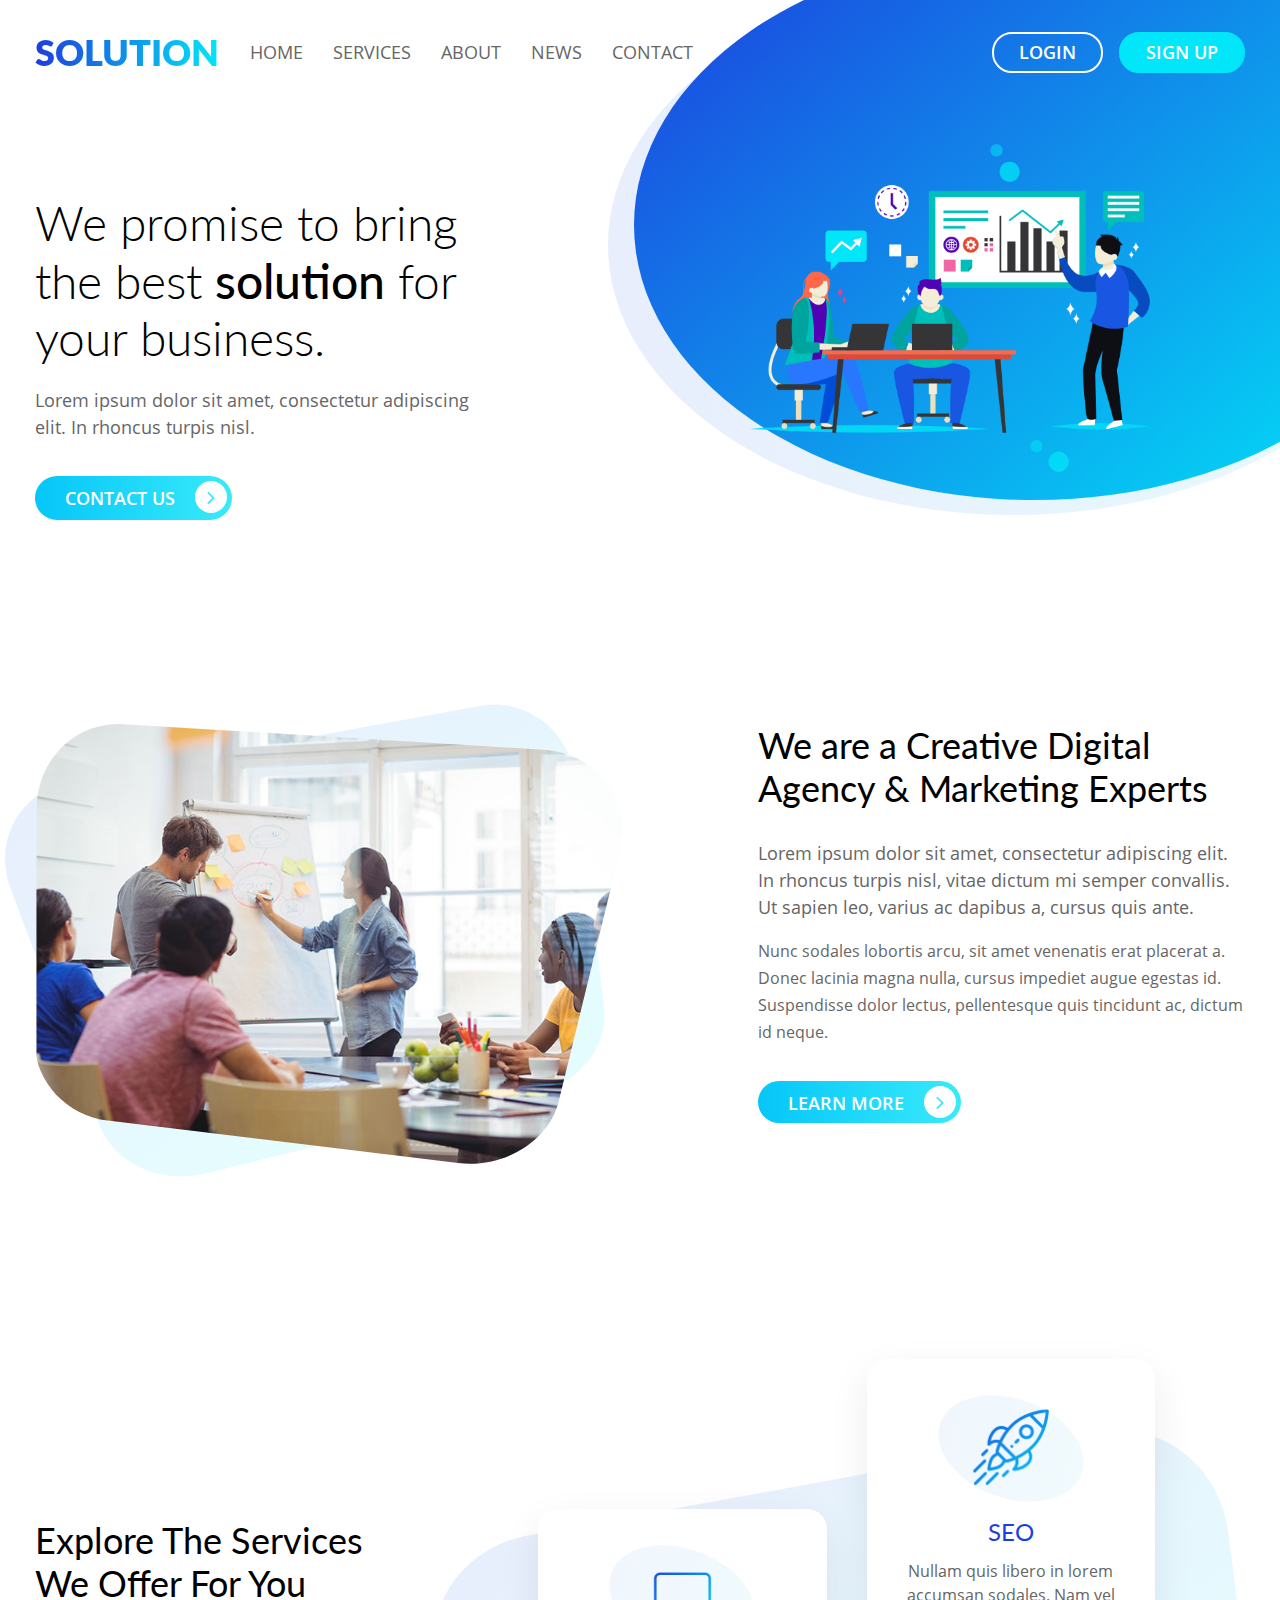
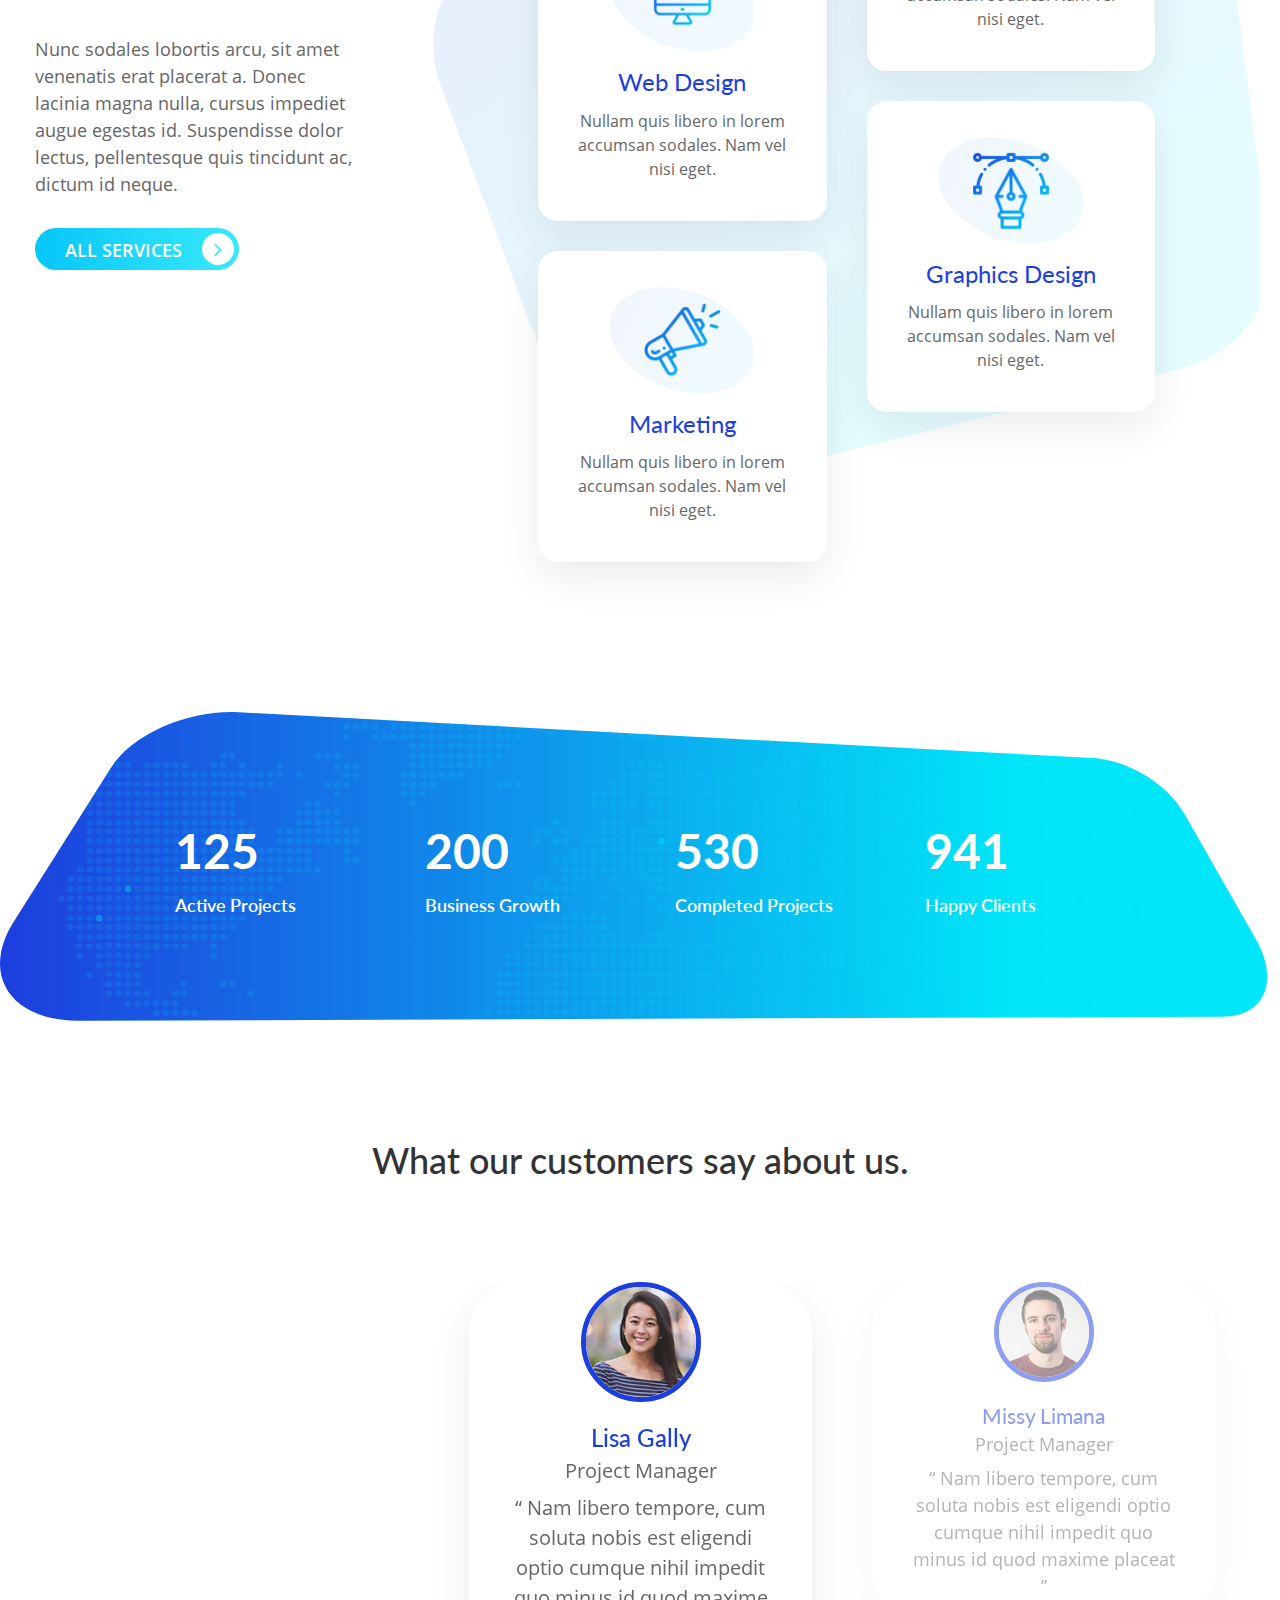
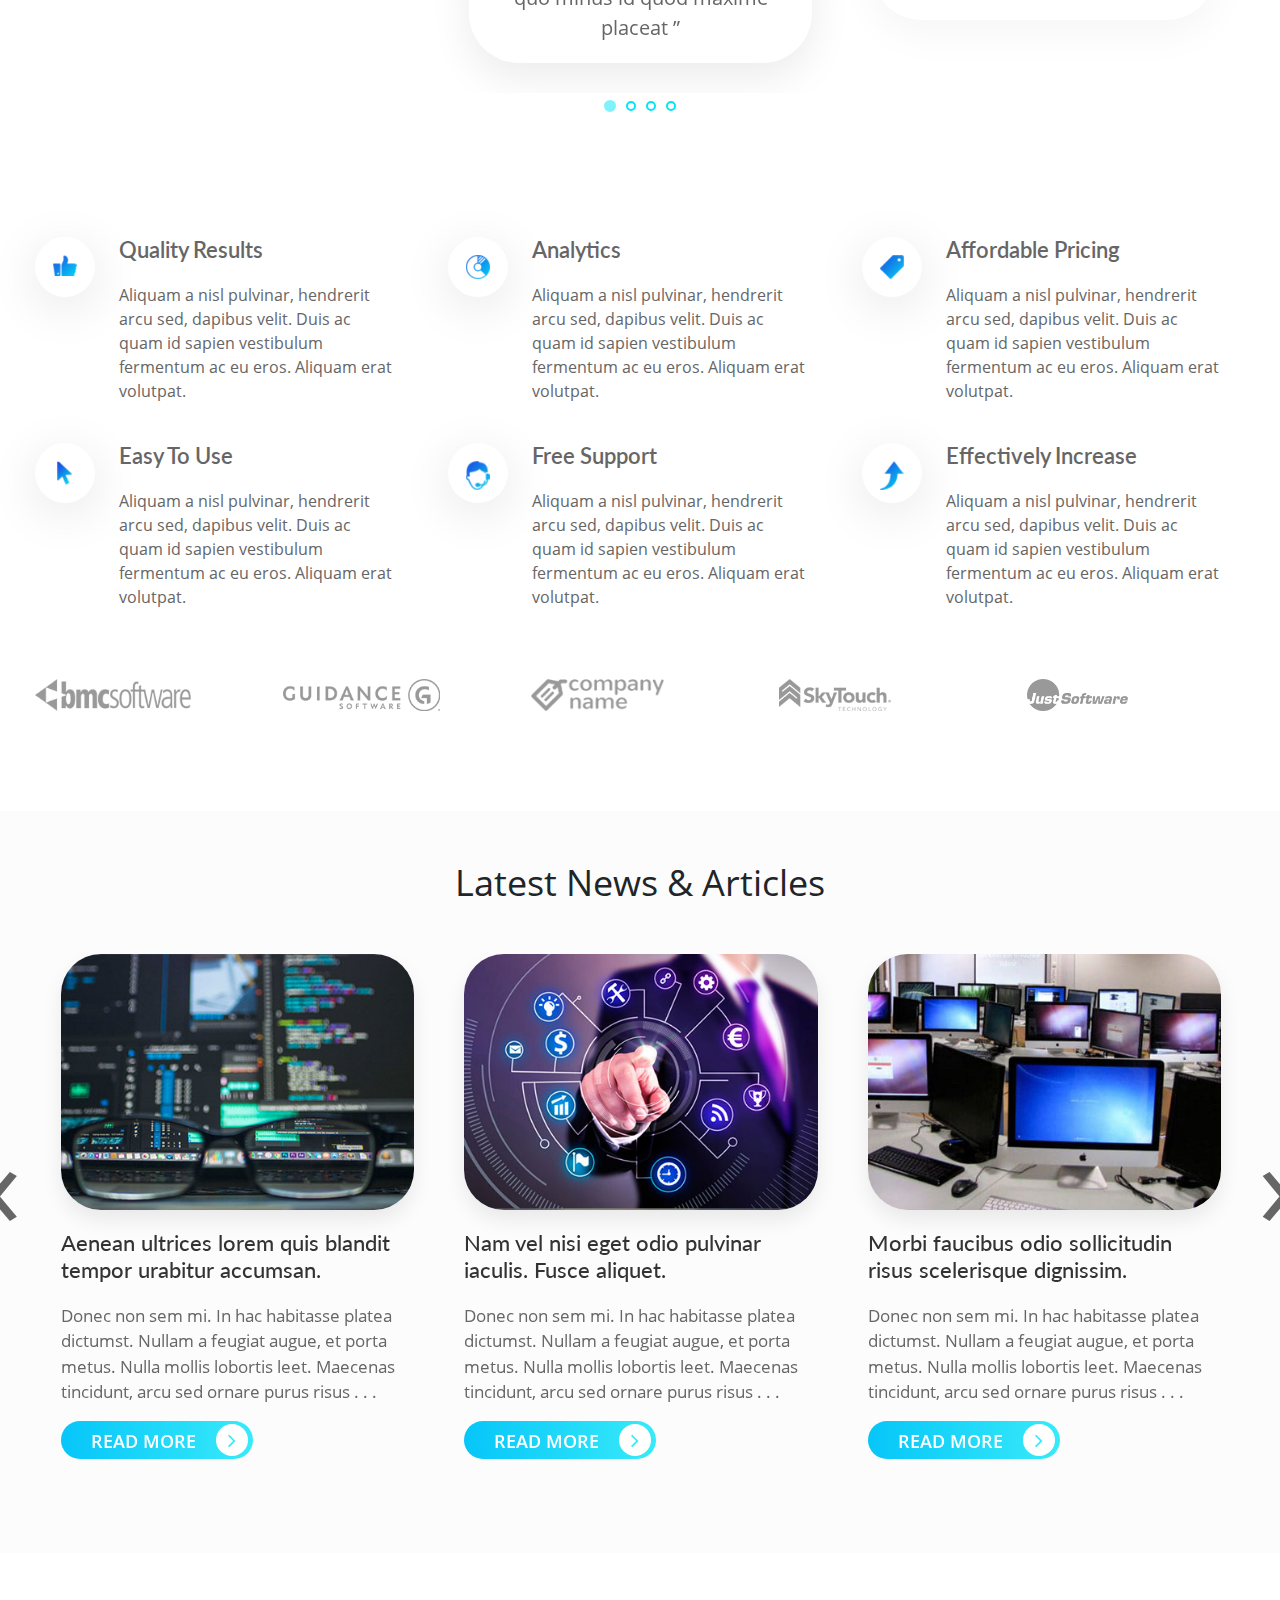
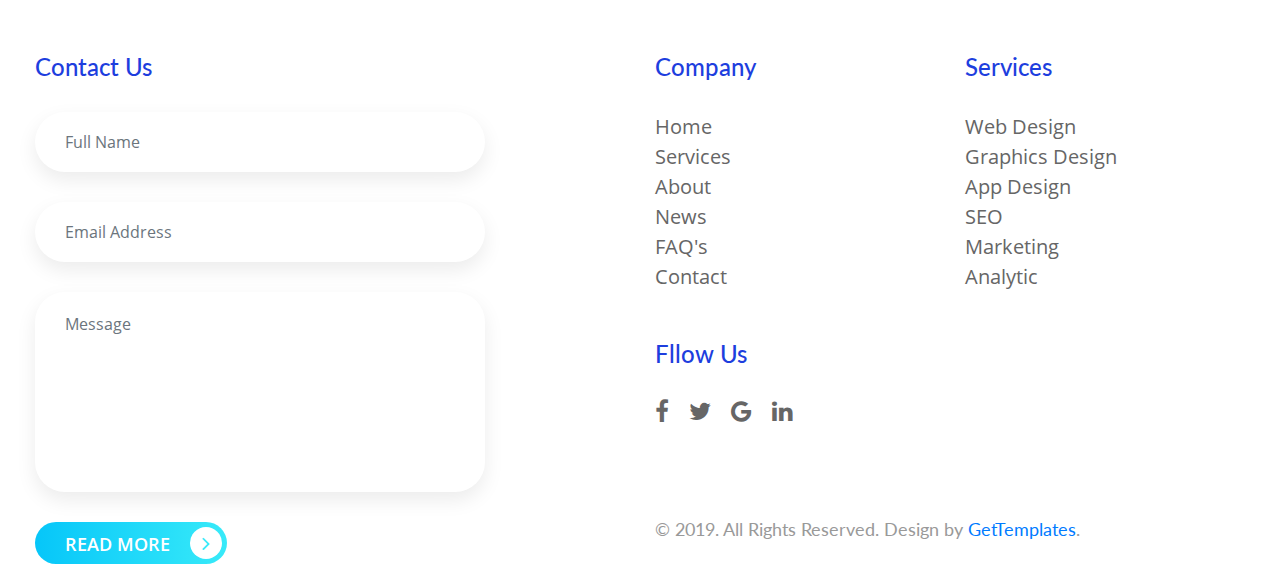
==== index.html @ e2b00c89 "#2" ====
<!doctype html>
<!--
	Solution by GetTemplates.co
	URL: https://gettemplates.co
-->
<html lang="en">
<head>
    <!-- Required meta tags -->
    <meta charset="utf-8">
    <meta name="viewport" content="width=device-width, initial-scale=1, shrink-to-fit=no">

    <!-- awesone fonts css-->
    <link href="css/font-awesome.css" rel="stylesheet" type="text/css">
    <!-- owl carousel css-->
    <link rel="stylesheet" href="owl-carousel/assets/owl.carousel.min.css" type="text/css">
    <!-- Bootstrap CSS -->
    <link rel="stylesheet" href="css/bootstrap.min.css">
    <!-- custom CSS -->
    <link rel="stylesheet" href="css/style.css">
    <title>Solution - Free Responsive Agency Template using Bootstrap 4</title>
    <style>

    </style>
</head>
<body>
<nav class="navbar navbar-expand-lg navbar-light bg-light bg-transparent" id="gtco-main-nav">
    <div class="container"><a class="navbar-brand">Solution</a>
        <button class="navbar-toggler" data-target="#my-nav" onclick="myFunction(this)" data-toggle="collapse"><span
                class="bar1"></span> <span class="bar2"></span> <span class="bar3"></span></button>
        <div id="my-nav" class="collapse navbar-collapse">
            <ul class="navbar-nav mr-auto">
                <li class="nav-item"><a class="nav-link" href="#">Home</a></li>
                <li class="nav-item"><a class="nav-link" href="#services">Services</a></li>
                <li class="nav-item"><a class="nav-link" href="#about">About</a></li>
                <li class="nav-item"><a class="nav-link" href="#news">News</a></li>
                <li class="nav-item"><a class="nav-link" href="#contact">Contact</a></li>
            </ul>
            <form class="form-inline my-2 my-lg-0">
                <a href="#" class="btn btn-outline-dark my-2 my-sm-0 mr-3 text-uppercase">login</a> <a href="#"
                                                                                                       class="btn btn-info my-2 my-sm-0 text-uppercase">sign
                up</a>
            </form>
        </div>
    </div>
</nav>
<div class="container-fluid gtco-banner-area">
    <div class="container">
        <div class="row">
            <div class="col-md-6">
                <h1> We promise to bring
                    the best <span>solution</span> for
                    your business. </h1>
                <p> Lorem ipsum dolor sit amet, consectetur adipiscing elit. In rhoncus turpis nisl. </p>
                <a href="#">Contact Us <i class="fa fa-angle-right" aria-hidden="true"></i></a></div>
            <div class="col-md-6">
                <div class="card"><img class="card-img-top img-fluid" src="images/banner-img.png" alt=""></div>
            </div>
        </div>
    </div>
</div>
<div class="container-fluid gtco-feature" id="services">
    <div class="container">
        <div class="row">
            <div class="col-md-7">
                <div class="cover">
                    <div class="card">
                        <svg
                                class="back-bg"
                                width="100%" viewBox="0 0 900 700" style="position:absolute; z-index: -1">
                            <defs>
                                <linearGradient id="PSgrad_01" x1="64.279%" x2="0%" y1="76.604%" y2="0%">
                                    <stop offset="0%" stop-color="rgb(1,230,248)" stop-opacity="1"/>
                                    <stop offset="100%" stop-color="rgb(29,62,222)" stop-opacity="1"/>
                                </linearGradient>
                            </defs>
                            <path fill-rule="evenodd" opacity="0.102" fill="url(#PSgrad_01)"
                                  d="M616.656,2.494 L89.351,98.948 C19.867,111.658 -16.508,176.639 7.408,240.130 L122.755,546.348 C141.761,596.806 203.597,623.407 259.843,609.597 L697.535,502.126 C748.221,489.680 783.967,441.432 777.751,392.742 L739.837,95.775 C732.096,35.145 677.715,-8.675 616.656,2.494 Z"/>
                        </svg>
                        <!-- *************-->

                        <svg width="100%" viewBox="0 0 700 500">
                            <clipPath id="clip-path">
                                <path d="M89.479,0.180 L512.635,25.932 C568.395,29.326 603.115,76.927 590.357,129.078 L528.827,380.603 C518.688,422.048 472.661,448.814 427.190,443.300 L73.350,400.391 C32.374,395.422 -0.267,360.907 -0.002,322.064 L1.609,85.154 C1.938,36.786 40.481,-2.801 89.479,0.180 Z"></path>
                            </clipPath>
                            <!-- xlink:href for modern browsers, src for IE8- -->
                            <image clip-path="url(#clip-path)" xlink:href="images/learn-img.jpg" width="100%"
                                   height="465" class="svg__image"></image>
                        </svg>
                    </div>
                </div>
            </div>
            <div class="col-md-5">
                <h2> We are a Creative Digital
                    Agency & Marketing Experts </h2>
                <p> Lorem ipsum dolor sit amet, consectetur adipiscing elit. In rhoncus turpis nisl, vitae dictum mi
                    semper convallis. Ut sapien leo, varius ac dapibus a, cursus quis ante. </p>
                <p>
                    <small>Nunc sodales lobortis arcu, sit amet venenatis erat placerat a. Donec lacinia magna nulla,
                        cursus impediet augue egestas id. Suspendisse dolor lectus, pellentesque quis tincidunt ac,
                        dictum id neque.
                    </small>
                </p>
                <a href="#">Learn More <i class="fa fa-angle-right" aria-hidden="true"></i></a></div>
        </div>
    </div>
</div>
<div class="container-fluid gtco-features" id="about">
    <div class="container">
        <div class="row">
            <div class="col-lg-4">
                <h2> Explore The Services<br/>
                    We Offer For You </h2>
                <p> Nunc sodales lobortis arcu, sit amet venenatis erat placerat a. Donec lacinia magna nulla, cursus
                    impediet augue egestas id. Suspendisse dolor lectus, pellentesque quis tincidunt ac, dictum id
                    neque. </p>
                <a href="#">All Services <i class="fa fa-angle-right" aria-hidden="true"></i></a></div>
            <div class="col-lg-8">
                <svg id="bg-services"
                     width="100%"
                     viewBox="0 0 1000 800">
                    <defs>
                        <linearGradient id="PSgrad_02" x1="64.279%" x2="0%" y1="76.604%" y2="0%">
                            <stop offset="0%" stop-color="rgb(1,230,248)" stop-opacity="1"/>
                            <stop offset="100%" stop-color="rgb(29,62,222)" stop-opacity="1"/>
                        </linearGradient>
                    </defs>
                    <path fill-rule="evenodd" opacity="0.102" fill="url(#PSgrad_02)"
                          d="M801.878,3.146 L116.381,128.537 C26.052,145.060 -21.235,229.535 9.856,312.073 L159.806,710.157 C184.515,775.753 264.901,810.334 338.020,792.380 L907.021,652.668 C972.912,636.489 1019.383,573.766 1011.301,510.470 L962.013,124.412 C951.950,45.594 881.254,-11.373 801.878,3.146 Z"/>
                </svg>
                <div class="row">
                    <div class="col">
                        <div class="card text-center">
                            <div class="oval"><img class="card-img-top" src="images/web-design.png" alt=""></div>
                            <div class="card-body">
                                <h3 class="card-title">Web Design</h3>
                                <p class="card-text">Nullam quis libero in lorem accumsan sodales. Nam vel nisi
                                    eget.</p>
                            </div>
                        </div>
                        <div class="card text-center">
                            <div class="oval"><img class="card-img-top" src="images/marketing.png" alt=""></div>
                            <div class="card-body">
                                <h3 class="card-title">Marketing</h3>
                                <p class="card-text">Nullam quis libero in lorem accumsan sodales. Nam vel nisi
                                    eget.</p>
                            </div>
                        </div>
                    </div>
                    <div class="col">
                        <div class="card text-center">
                            <div class="oval"><img class="card-img-top" src="images/seo.png" alt=""></div>
                            <div class="card-body">
                                <h3 class="card-title">SEO</h3>
                                <p class="card-text">Nullam quis libero in lorem accumsan sodales. Nam vel nisi
                                    eget.</p>
                            </div>
                        </div>
                        <div class="card text-center">
                            <div class="oval"><img class="card-img-top" src="images/graphics-design.png" alt=""></div>
                            <div class="card-body">
                                <h3 class="card-title">Graphics Design</h3>
                                <p class="card-text">Nullam quis libero in lorem accumsan sodales. Nam vel nisi
                                    eget.</p>
                            </div>
                        </div>
                    </div>
                </div>
            </div>
        </div>
    </div>
</div>
<div class="container-fluid gtco-numbers-block">
    <div class="container">
        <svg width="100%" viewBox="0 0 1600 400">
            <defs>
                <linearGradient id="PSgrad_03" x1="80.279%" x2="0%"  y2="0%">
                    <stop offset="0%" stop-color="rgb(1,230,248)" stop-opacity="1" />
                    <stop offset="100%" stop-color="rgb(29,62,222)" stop-opacity="1" />

                </linearGradient>

            </defs>
            <!-- <clipPath id="clip-path3">

                                      </clipPath> -->

            <path fill-rule="evenodd"  fill="url(#PSgrad_03)"
                  d="M98.891,386.002 L1527.942,380.805 C1581.806,380.610 1599.093,335.367 1570.005,284.353 L1480.254,126.948 C1458.704,89.153 1408.314,59.820 1366.025,57.550 L298.504,0.261 C238.784,-2.944 166.619,25.419 138.312,70.265 L16.944,262.546 C-24.214,327.750 12.103,386.317 98.891,386.002 Z"></path>

            <clipPath id="ctm" fill="none">
                <path
                        d="M98.891,386.002 L1527.942,380.805 C1581.806,380.610 1599.093,335.367 1570.005,284.353 L1480.254,126.948 C1458.704,89.153 1408.314,59.820 1366.025,57.550 L298.504,0.261 C238.784,-2.944 166.619,25.419 138.312,70.265 L16.944,262.546 C-24.214,327.750 12.103,386.317 98.891,386.002 Z"></path>
            </clipPath>

            <!-- xlink:href for modern browsers, src for IE8- -->
            <image  clip-path="url(#ctm)" xlink:href="images/word-map.png" height="800px" width="100%" class="svg__image">

            </image>

        </svg>
        <div class="row">
            <div class="col-3">
                <div class="card">
                    <div class="card-body">
                        <h5 class="card-title">125</h5>
                        <p class="card-text">Active Projects</p>
                    </div>
                </div>
            </div>
            <div class="col-3">
                <div class="card">
                    <div class="card-body">
                        <h5 class="card-title">200</h5>
                        <p class="card-text">Business Growth</p>
                    </div>
                </div>
            </div>
            <div class="col-3">
                <div class="card">
                    <div class="card-body">
                        <h5 class="card-title">530</h5>
                        <p class="card-text">Completed Projects</p>
                    </div>
                </div>
            </div>
            <div class="col-3">
                <div class="card">
                    <div class="card-body">
                        <h5 class="card-title">941</h5>
                        <p class="card-text">Happy Clients</p>
                    </div>
                </div>
            </div>
        </div>
    </div>
</div>
<div class="container-fluid gtco-testimonials">
    <div class="container">
        <h2>What our customers say about us.</h2>
        <div class="owl-carousel owl-carousel1 owl-theme">
            <div>
                <div class="card text-center"><img class="card-img-top" src="images/customer1.jpg" alt="">
                    <div class="card-body">
                        <h5>Lisa Gally <br/>
                            <span> Project Manager </span></h5>
                        <p class="card-text">“ Nam libero tempore, cum soluta nobis est eligendi optio cumque nihil
                            impedit quo minus id quod maxime placeat ” </p>
                    </div>
                </div>
            </div>
            <div>
                <div class="card text-center"><img class="card-img-top" src="images/customer2.jpg" alt="">
                    <div class="card-body">
                        <h5>Missy Limana<br/>
                            <span> Project Manager </span></h5>
                        <p class="card-text">“ Nam libero tempore, cum soluta nobis est eligendi optio cumque nihil
                            impedit quo minus id quod maxime placeat ” </p>
                    </div>
                </div>
            </div>
            <div>
                <div class="card text-center"><img class="card-img-top" src="images/customer3.jpg" alt="">
                    <div class="card-body">
                        <h5>Aana Brown<br/>
                            <span> Project Manager </span></h5>
                        <p class="card-text">“ Nam libero tempore, cum soluta nobis est eligendi optio cumque nihil
                            impedit quo minus id quod maxime placeat ” </p>
                    </div>
                </div>
            </div>
            <div>
                <div class="card text-center"><img class="card-img-top" src="images/customer3.jpg" alt="">
                    <div class="card-body">
                        <h5>Aana Brown<br/>
                            <span> Project Manager </span></h5>
                        <p class="card-text">“ Nam libero tempore, cum soluta nobis est eligendi optio cumque nihil
                            impedit quo minus id quod maxime placeat ” </p>
                    </div>
                </div>
            </div>
        </div>
    </div>
</div>
<div class="container-fluid gtco-features-list">
    <div class="container">
        <div class="row">
            <div class="media col-md-6 col-lg-4">
                <div class="oval mr-4"><img class="align-self-start" src="images/quality-results.png" alt=""></div>
                <div class="media-body">
                    <h5 class="mb-0">Quality Results</h5>
                    Aliquam a nisl pulvinar, hendrerit arcu sed, dapibus velit. Duis ac quam id sapien vestibulum
                    fermentum ac eu eros. Aliquam erat volutpat.
                </div>
            </div>
            <div class="media col-md-6 col-lg-4">
                <div class="oval mr-4"><img class="align-self-start" src="images/analytics.png" alt=""></div>
                <div class="media-body">
                    <h5 class="mb-0">Analytics</h5>
                    Aliquam a nisl pulvinar, hendrerit arcu sed, dapibus velit. Duis ac quam id sapien vestibulum
                    fermentum ac eu eros. Aliquam erat volutpat.
                </div>
            </div>
            <div class="media col-md-6 col-lg-4">
                <div class="oval mr-4"><img class="align-self-start" src="images/affordable-pricing.png" alt=""></div>
                <div class="media-body">
                    <h5 class="mb-0">Affordable Pricing</h5>
                    Aliquam a nisl pulvinar, hendrerit arcu sed, dapibus velit. Duis ac quam id sapien vestibulum
                    fermentum ac eu eros. Aliquam erat volutpat.
                </div>
            </div>
            <div class="media col-md-6 col-lg-4">
                <div class="oval mr-4"><img class="align-self-start" src="images/easy-to-use.png" alt=""></div>
                <div class="media-body">
                    <h5 class="mb-0">Easy To Use</h5>
                    Aliquam a nisl pulvinar, hendrerit arcu sed, dapibus velit. Duis ac quam id sapien vestibulum
                    fermentum ac eu eros. Aliquam erat volutpat.
                </div>
            </div>
            <div class="media col-md-6 col-lg-4">
                <div class="oval mr-4"><img class="align-self-start" src="images/free-support.png" alt=""></div>
                <div class="media-body">
                    <h5 class="mb-0">Free Support</h5>
                    Aliquam a nisl pulvinar, hendrerit arcu sed, dapibus velit. Duis ac quam id sapien vestibulum
                    fermentum ac eu eros. Aliquam erat volutpat.
                </div>
            </div>
            <div class="media col-md-6 col-lg-4">
                <div class="oval mr-4"><img class="align-self-start" src="images/effectively-increase.png" alt=""></div>
                <div class="media-body">
                    <h5 class="mb-0">Effectively Increase</h5>
                    Aliquam a nisl pulvinar, hendrerit arcu sed, dapibus velit. Duis ac quam id sapien vestibulum
                    fermentum ac eu eros. Aliquam erat volutpat.
                </div>
            </div>
        </div>
    </div>
</div>
<div class="container-fluid gtco-logo-area">
    <div class="container">
        <div class="row">
            <div class="col"><img src="images/logo1.png" class="img-fluid" alt=""></div>
            <div class="col"><img src="images/logo2.png" class="img-fluid" alt=""></div>
            <div class="col"><img src="images/logo3.png" class="img-fluid" alt=""></div>
            <div class="col"><img src="images/logo4.png" class="img-fluid" alt=""></div>
            <div class="col"><img src="images/logo5.png" class="img-fluid" alt=""></div>
        </div>
    </div>
</div>
<div class="container-fluid gtco-news" id="news">
    <div class="container">
        <h2>Latest News & Articles</h2>
        <div class="owl-carousel owl-carousel2 owl-theme">
            <div>
                <div class="card text-center"><img class="card-img-top" src="images/news1.jpg" alt="">
                    <div class="card-body text-left pr-0 pl-0">
                        <h5>Aenean ultrices lorem quis blandit
                            tempor urabitur accumsan. </h5>
                        <p class="card-text">Donec non sem mi. In hac habitasse platea dictumst. Nullam a feugiat augue,
                            et porta metus. Nulla mollis lobortis leet. Maecenas tincidunt, arcu sed ornare purus risus
                            . . . </p>
                        <a href="#">READ MORE <i class="fa fa-angle-right" aria-hidden="true"></i></a></div>
                </div>
            </div>
            <div>
                <div class="card text-center"><img class="card-img-top" src="images/news2.jpg" alt="">
                    <div class="card-body text-left pr-0 pl-0">
                        <h5> Nam vel nisi eget odio pulvinar
                            iaculis. Fusce aliquet. </h5>
                        <p class="card-text">Donec non sem mi. In hac habitasse platea dictumst. Nullam a feugiat augue,
                            et porta metus. Nulla mollis lobortis leet. Maecenas tincidunt, arcu sed ornare purus risus
                            . . . </p>
                        <a href="#">READ MORE <i class="fa fa-angle-right" aria-hidden="true"></i></a></div>
                </div>
            </div>
            <div>
                <div class="card text-center"><img class="card-img-top" src="images/news3.jpg" alt="">
                    <div class="card-body text-left pr-0 pl-0">
                        <h5>Morbi faucibus odio sollicitudin
                            risus scelerisque dignissim. </h5>
                        <p class="card-text">Donec non sem mi. In hac habitasse platea dictumst. Nullam a feugiat augue,
                            et porta metus. Nulla mollis lobortis leet. Maecenas tincidunt, arcu sed ornare purus risus
                            . . . </p>
                        <a href="#">READ MORE <i class="fa fa-angle-right" aria-hidden="true"></i></a></div>
                </div>
            </div>
            <div>
                <div class="card text-center"><img class="card-img-top" src="images/news1.jpg" alt="">
                    <div class="card-body text-left pr-0 pl-0">
                        <h5>Aenean ultrices lorem quis blandit
                            tempor urabitur accumsan. </h5>
                        <p class="card-text">Donec non sem mi. In hac habitasse platea dictumst. Nullam a feugiat augue,
                            et porta metus. Nulla mollis lobortis leet. Maecenas tincidunt, arcu sed ornare purus risus
                            . . . </p>
                        <a href="#">READ MORE <i class="fa fa-angle-right" aria-hidden="true"></i></a></div>
                </div>
            </div>
            <div>
                <div class="card text-center"><img class="card-img-top" src="images/news2.jpg" alt="">
                    <div class="card-body text-left pr-0 pl-0">
                        <h5> Nam vel nisi eget odio pulvinar
                            iaculis. Fusce aliquet. </h5>
                        <p class="card-text">Donec non sem mi. In hac habitasse platea dictumst. Nullam a feugiat augue,
                            et porta metus. Nulla mollis lobortis leet. Maecenas tincidunt, arcu sed ornare purus risus
                            . . . </p>
                        <a href="#">READ MORE <i class="fa fa-angle-right" aria-hidden="true"></i></a></div>
                </div>
            </div>
            <div>
                <div class="card text-center"><img class="card-img-top" src="images/news3.jpg" alt="">
                    <div class="card-body text-left pr-0 pl-0">
                        <h5>Morbi faucibus odio sollicitudin
                            risus scelerisque dignissim. </h5>
                        <p class="card-text">Donec non sem mi. In hac habitasse platea dictumst. Nullam a feugiat augue,
                            et porta metus. Nulla mollis lobortis leet. Maecenas tincidunt, arcu sed ornare purus risus
                            . . . </p>
                        <a href="#">READ MORE <i class="fa fa-angle-right" aria-hidden="true"></i></a></div>
                </div>
            </div>
        </div>
    </div>
</div>
<footer class="container-fluid" id="gtco-footer">
    <div class="container">
        <div class="row">
            <div class="col-lg-6" id="contact">
                <h4> Contact Us </h4>
                <input type="text" class="form-control" placeholder="Full Name">
                <input type="email" class="form-control" placeholder="Email Address">
                <textarea class="form-control" placeholder="Message"></textarea>
                <a href="#" class="submit-button">READ MORE <i class="fa fa-angle-right" aria-hidden="true"></i></a>
            </div>
            <div class="col-lg-6">
                <div class="row">
                    <div class="col-6">
                        <h4>Company</h4>
                        <ul class="nav flex-column company-nav">
                            <li class="nav-item"><a class="nav-link" href="#">Home</a></li>
                            <li class="nav-item"><a class="nav-link" href="#">Services</a></li>
                            <li class="nav-item"><a class="nav-link" href="#">About</a></li>
                            <li class="nav-item"><a class="nav-link" href="#">News</a></li>
                            <li class="nav-item"><a class="nav-link" href="#">FAQ's</a></li>
                            <li class="nav-item"><a class="nav-link" href="#">Contact</a></li>
                        </ul>
                        <h4 class="mt-5">Fllow Us</h4>
                        <ul class="nav follow-us-nav">
                            <li class="nav-item"><a class="nav-link pl-0" href="#"><i class="fa fa-facebook"
                                                                                      aria-hidden="true"></i></a></li>
                            <li class="nav-item"><a class="nav-link" href="#"><i class="fa fa-twitter"
                                                                                 aria-hidden="true"></i></a></li>
                            <li class="nav-item"><a class="nav-link" href="#"><i class="fa fa-google"
                                                                                 aria-hidden="true"></i></a></li>
                            <li class="nav-item"><a class="nav-link" href="#"><i class="fa fa-linkedin"
                                                                                 aria-hidden="true"></i></a></li>
                        </ul>
                    </div>
                    <div class="col-6">
                        <h4>Services</h4>
                        <ul class="nav flex-column services-nav">
                            <li class="nav-item"><a class="nav-link" href="#">Web Design</a></li>
                            <li class="nav-item"><a class="nav-link" href="#">Graphics Design</a></li>
                            <li class="nav-item"><a class="nav-link" href="#">App Design</a></li>
                            <li class="nav-item"><a class="nav-link" href="#">SEO</a></li>
                            <li class="nav-item"><a class="nav-link" href="#">Marketing</a></li>
                            <li class="nav-item"><a class="nav-link" href="#">Analytic</a></li>
                        </ul>
                    </div>
                    <div class="col-12">
                        <p>&copy; 2019. All Rights Reserved. Design by <a href="https://gettemplates.co" target="_blank">GetTemplates</a>.</p>
                    </div>
                </div>
            </div>
        </div>
    </div>
</footer>

<!-- Optional JavaScript -->
<!-- jQuery first, then Popper.js, then Bootstrap JS -->
<script src="js/jquery-3.3.1.slim.min.js"></script>
<script src="js/popper.min.js"></script>
<script src="js/bootstrap.min.js"></script>
<!-- owl carousel js-->
<script src="owl-carousel/owl.carousel.min.js"></script>
<script src="js/main.js"></script>
</body>
</html>
---- css/style.css ----
/*
 * Solution by GetTemplates.co
 * URL: https://GetTemplates.co
 */
@font-face {
  font-family: "Lato-Regular";
  src: url(../fonts/Lato-Regular.ttf);
}
@font-face {
  font-family: "Lato-Black";
  src: url(../fonts/Lato-Black.ttf);
}
@font-face {
  font-family: "Lato-Bold";
  src: url(../fonts/Lato-Bold.ttf);
}
@font-face {
  font-family: "Lato-Light";
  src: url(../fonts/Lato-Light.ttf);
}
@font-face {
  font-family: "Lato-Medium";
  src: url(../fonts/Lato-Medium.ttf);
}
@font-face {
  font-family: "Lato-Semibold";
  src: url(../fonts/Lato-Semibold.ttf);
}
@font-face {
  font-family: "OpenSans-Bold";
  src: url(../fonts/OpenSans-Bold.ttf);
}
@font-face {
  font-family: "OpenSans-Regular";
  src: url(../fonts/OpenSans-Regular.ttf);
}
@font-face {
  font-family: "OpenSans-Semibold";
  src: url(../fonts/OpenSans-Semibold.ttf);
}
p {
  font-family: "OpenSans-Regular";
  color: #666666;
  font-size: 18px;
}

body {
  overflow: hidden;
  overflow-y: auto;
  font-family: "OpenSans-Regular";
}

@media (min-width: 1200px) {
  .container {
    max-width: 1240px;
  }
}
#gtco-main-nav {
  padding: 20px 0;
}
#gtco-main-nav .navbar-brand {
  font-size: 36px;
  font-family: "Lato-Black";
  text-transform: uppercase;
  background: -webkit-linear-gradient(left, #1d3ede, #01e6f8);
  background: -ms-linear-gradient(left, #1d3ede, #01e6f8);
  background: -moz-linear-gradient(left, #1d3ede, #01e6f8);
  background: -o-linear-gradient(left, #1d3ede, #01e6f8);
  -webkit-background-clip: text;
  -ms-background-clip: text;
  -o-background-clip: text;
  -webkit-text-fill-color: transparent;
  -ms-text-fill-color: transparent;
  -o-text-fill-color: transparent;
}
#gtco-main-nav .bar1, #gtco-main-nav .bar2, #gtco-main-nav .bar3 {
  width: 25px;
  height: 2px;
  background-color: #fff;
  margin: 5px 0;
  transition: 0.4s;
  display: block;
  position: relative;
}
#gtco-main-nav .change .bar1 {
  -webkit-transform: rotate(-42deg) translate(-2px, 6px);
  transform: rotate(-42deg) translate(-2px, 6px);
}
#gtco-main-nav .change .bar2 {
  opacity: 0;
}
#gtco-main-nav .change .bar3 {
  -webkit-transform: rotate(46deg) translate(-4px, -8px);
  transform: rotate(46deg) translate(-4px, -8px);
}
#gtco-main-nav .navbar-nav li a {
  font-family: "OpenSans-Regular";
  font-size: 18px;
  color: #666666;
  padding: 5px 15px !important;
  text-transform: uppercase;
}
#gtco-main-nav form a {
  font-family: "OpenSans-Semibold";
  font-size: 18px;
  color: #fff;
  padding: 5px 25px;
  border-radius: 20px;
  border-width: 2px;
}
#gtco-main-nav form a.btn-info {
  background: #01e6f8;
  border-color: #01e6f8;
}
#gtco-main-nav form a.btn-outline-dark {
  border-color: #fff;
  background-color: transparent;
}
@media (max-width: 991px) {
  #gtco-main-nav form a.btn-outline-dark {
    border-color: #1d3ede;
    color: #1d3ede;
  }
}
#gtco-main-nav::after {
  position: absolute;
  content: "";
  height: 600px;
  width: 900px;
  background-image: -webkit-linear-gradient(-220deg, #1d3ede, #01e6f8);
  background-image: -moz-linear-gradient(-220deg, #1d3ede, #01e6f8);
  background-image: -ms-linear-gradient(-220deg, #1d3ede, #01e6f8);
  background-image: -o-linear-gradient(-220deg, #1d3ede, #01e6f8);
  background-image: linear-gradient(-220deg, #1d3ede, #01e6f8);
  left: 49.5%;
  top: -50px;
  z-index: -1;
  border-radius: 50% 0 50% 50%;
}
@media (max-width: 1400px) {
  #gtco-main-nav::after {
    height: 550px;
    width: 800px;
  }
}
@media (max-width: 1199px) {
  #gtco-main-nav::after {
    width: 700px;
  }
}
@media (max-width: 991px) {
  #gtco-main-nav::after {
    width: 55%;
    left: auto;
    right: 0;
  }
}
@media (max-width: 600px) {
  #gtco-main-nav::after {
    width: 100%;
    height: 400px;
  }
}
#gtco-main-nav::before {
  position: absolute;
  content: "";
  height: 590px;
  width: 930px;
  background-image: -webkit-linear-gradient(to right, #e8eefc, #e6fafe);
  background-image: -moz-linear-gradient(to right, #e8eefc, #e6fafe);
  background-image: -ms-linear-gradient(to right, #e8eefc, #e6fafe);
  background-image: -o-linear-gradient(to right, #e8eefc, #e6fafe);
  background-image: linear-gradient(to right, #e8eefc, #e6fafe);
  left: 47.5%;
  top: -25px;
  z-index: -1;
  border-radius: 50% 0 50% 50%;
}
@media (max-width: 1400px) {
  #gtco-main-nav::before {
    height: 540px;
    width: 810px;
  }
}
@media (max-width: 1199px) {
  #gtco-main-nav::before {
    width: 710px;
  }
}
@media (max-width: 991px) {
  #gtco-main-nav::before {
    width: 55%;
    left: auto;
    right: 0;
  }
}
@media (max-width: 600px) {
  #gtco-main-nav::before {
    width: 100%;
    height: 390px;
  }
}

.gtco-banner-area a, .gtco-feature a, .gtco-features a, .gtco-news .owl-carousel .card a, #gtco-footer .submit-button {
  background-image: -moz-linear-gradient(0deg, #06c6f9 0%, #38eaf9 100%);
  background-image: -webkit-linear-gradient(0deg, #06c6f9 0%, #38eaf9 100%);
  background-image: -ms-linear-gradient(0deg, #06c6f9 0%, #38eaf9 100%);
  font-size: 18px;
  font-family: "OpenSans-Semibold";
  color: #fff;
  border-radius: 50px;
  padding: 5px 30px;
  display: inline-block;
  text-transform: uppercase;
  padding-right: 5px;
  text-decoration: none !important;
}
.gtco-banner-area a .fa, .gtco-feature a .fa, .gtco-features a .fa, .gtco-news .owl-carousel .card a .fa, #gtco-footer .submit-button .fa {
  background: #fff;
  border-radius: 50%;
  height: 32px;
  width: 32px;
  color: #37eaf9;
  font-size: 22px;
  text-align: center;
  padding-top: 5px;
  margin-left: 15px;
}

.gtco-feature h2, .gtco-features h2 {
  font-family: "Lato-Regular";
  color: #000000;
  font-size: 36px;
  margin-bottom: 30px;
}

.card {
  border: none;
  background: transparent;
}

.gtco-banner-area {
  margin-top: 20px;
  min-height: 500px;
}
.gtco-banner-area h1 {
  font-family: "Lato-Light";
  font-size: 48px;
  color: #000000;
  max-width: 500px;
  margin-top: 70px;
}
.gtco-banner-area h1 span {
  font-family: "Lato-Medium";
}
@media (max-width: 1199px) {
  .gtco-banner-area h1 {
    margin-top: 30px;
  }
}
.gtco-banner-area p {
  max-width: 450px;
  margin: 20px 0;
  margin-bottom: 40px;
}
.gtco-banner-area a {
  display: inline;
  padding: 10px 30px;
  padding-right: 5px;
}
.gtco-banner-area .col-md-6 .card .card-img-top {
  max-width: 430px;
  margin: 0 auto;
  margin-top: 30px;
  margin-right: 0;
}
@media (max-width: 1400px) {
  .gtco-banner-area .col-md-6 .card .card-img-top {
    max-width: 400px;
    margin-top: 20px;
    margin-right: auto;
  }
}
@media (max-width: 1199px) {
  .gtco-banner-area .col-md-6 .card .card-img-top {
    max-width: 350px;
  }
}
@media (max-width: 767px) {
  .gtco-banner-area .col-md-6 .card .card-img-top {
    margin-top: 100px;
  }
}

.gtco-feature {
  margin-top: 100px;
}
.gtco-feature .card .back-bg {
  margin-left: -30px !important;
  margin-top: -20px;
}
.gtco-feature .card svg {
  display: block;
  margin-left: auto;
  margin-right: auto;
}
.gtco-feature .card svg.defs {
  position: absolute;
  width: 0;
  height: 0;
}
.gtco-feature .card .squircle {
  width: 100%;
  height: 450px;
  background: url(../images/learn-img.jpg) center/cover, #aaa;
  clip-path: url(#clip-path);
  background-position-x: -50px;
}
.gtco-feature p small {
  font-size: 16px;
}
.gtco-feature a {
  margin-top: 20px;
  display: inline-block;
}

.gtco-features {
  margin-top: 100px;
}
.gtco-features svg {
  position: absolute;
  margin-left: -100px;
  margin-top: 100px;
}
@media (max-width: 767px) {
  .gtco-features svg {
    margin: 0 auto;
    margin-top: 200px;
  }
}
.gtco-features h2 {
  margin-top: 200px;
}
@media (max-width: 991px) {
  .gtco-features h2 {
    margin-top: 0;
  }
}
.gtco-features .col-lg-4 p {
  max-width: 320px;
  margin-bottom: 30px;
}
.gtco-features .col-lg-8 {
  padding: 10px 100px;
}
@media (max-width: 767px) {
  .gtco-features .col-lg-8 {
    padding: 10px 0;
  }
}
.gtco-features .col-lg-8 .row .col:first-child {
  margin-top: 150px;
}
@media (max-width: 600px) {
  .gtco-features .col-lg-8 .row .col:first-child {
    margin-top: 50px;
  }
}
@media (max-width: 600px) {
  .gtco-features .col-lg-8 .col {
    flex: 0 0 100%;
    max-width: 100%;
  }
}
.gtco-features .col-lg-8 .card {
  background: #fff;
  margin: 30px 5px;
  padding: 20px 10px;
  border-radius: 20px;
  box-shadow: 0 15px 40px 0 rgba(0, 0, 0, 0.08);
}
.gtco-features .col-lg-8 .card .oval {
  background: linear-gradient(to right, #f1f6fd, #f0fbfe);
  padding: 10px;
  width: 150px;
  border-radius: 50%;
  margin: auto;
  transform: rotate(20deg);
  margin-top: 20px;
}
.gtco-features .col-lg-8 .card .card-img-top {
  max-width: 0.8in;
  margin: 0 auto;
  transform: rotate(-20deg);
}
.gtco-features .col-lg-8 .card h3 {
  font-family: "Lato-Regular";
  font-size: 24px;
  color: #1d3ede;
}
.gtco-features .col-lg-8 .card p {
  font-size: 16px;
}

.gtco-numbers-block {
  margin: 100px auto;
  margin-top: 200px;
  color: #fff;
}
@media (max-width: 600px) {
  .gtco-numbers-block {
    margin-top: 100px;
  }
}
@media (max-width: 1299px) {
  .gtco-numbers-block .row {
    max-width: 1000px;
    margin: 0 auto;
  }
}
@media (max-width: 767px) {
  .gtco-numbers-block .row .col-3 {
    padding: 0;
  }
}
.gtco-numbers-block #custom-map::before {
  position: absolute;
  content: "";
  height: 100px;
  width: 100%;
  border: 2px solid red;
}
.gtco-numbers-block svg {
  margin-top: -100px;
  position: absolute;
  left: 0;
  max-width: 1500px;
  right: 0;
  margin-left: auto;
  margin-right: auto;
}
@media (max-width: 1299px) {
  .gtco-numbers-block svg {
    margin-top: -90px;
  }
}
@media (max-width: 1199px) {
  .gtco-numbers-block svg {
    margin-top: -60px;
  }
}
@media (max-width: 991px) {
  .gtco-numbers-block svg {
    margin-top: -40px;
  }
}
@media (max-width: 650px) {
  .gtco-numbers-block svg {
    margin-top: -20px;
  }
}
@media (max-width: 600px) {
  .gtco-numbers-block svg {
    margin-top: -10px;
  }
}
.gtco-numbers-block h5 {
  font-family: "Lato-Bold";
  font-size: 60px;
}
@media (max-width: 1299px) {
  .gtco-numbers-block h5 {
    font-size: 48px;
  }
}
@media (max-width: 767px) {
  .gtco-numbers-block h5 {
    font-size: 24px;
  }
}
@media (max-width: 600px) {
  .gtco-numbers-block h5 {
    margin: 0;
    font-size: 18px;
  }
}
.gtco-numbers-block p {
  font-family: "Lato-Semibold";
  font-size: 24px;
  color: #fff;
}
@media (max-width: 1299px) {
  .gtco-numbers-block p {
    font-size: 18px;
  }
}
@media (max-width: 991px) {
  .gtco-numbers-block p {
    font-size: 16px;
  }
}
@media (max-width: 991px) {
  .gtco-numbers-block p {
    font-size: 16px;
  }
}
@media (max-width: 600px) {
  .gtco-numbers-block p {
    line-height: 1.1;
  }
}
@media (max-width: 500px) {
  .gtco-numbers-block p {
    font-size: 8px;
  }
}

.gtco-testimonials {
  position: relative;
  margin-top: 200px;
}
@media (max-width: 767px) {
  .gtco-testimonials {
    margin-top: 100px;
  }
}
.gtco-testimonials h2 {
  font-family: "Lato-Medium";
  font-size: 36px;
  text-align: center;
  color: #333333;
  margin-bottom: 100px;
}
.gtco-testimonials .owl-stage-outer {
  padding-bottom: 30px;
}
.gtco-testimonials .owl-nav {
  display: none;
}
.gtco-testimonials .owl-dots {
  text-align: center;
}
.gtco-testimonials .owl-dots span {
  position: relative;
  height: 10px;
  width: 10px;
  border-radius: 50%;
  display: block;
  background: #fff;
  border: 2px solid #01e6f8;
  margin: 0 5px;
}
.gtco-testimonials .owl-dots .active {
  box-shadow: none;
}
.gtco-testimonials .owl-dots .active span {
  background: #01e6f8;
  box-shadow: none;
  height: 12px;
  width: 12px;
  margin-bottom: -1px;
}
.gtco-testimonials .card {
  background: #fff;
  box-shadow: 0 15px 40px 0 rgba(0, 0, 0, 0.08);
  margin: 0 30px;
  padding: 0 20px;
  border-radius: 50px;
}
.gtco-testimonials .card .card-img-top {
  max-width: 100px;
  border-radius: 50%;
  margin: 0 auto;
  border: 5px solid #1d3ede;
  width: 100px;
  height: 100px;
}
.gtco-testimonials .card h5 {
  color: #1d3ede;
  font-size: 21px;
  line-height: 1.3;
  font-family: "Lato-Medium";
}
.gtco-testimonials .card h5 span {
  font-size: 18px;
  color: #666666;
  font-family: "OpenSans-Regular";
}
.gtco-testimonials .card p {
  font-size: 18px;
}
.gtco-testimonials .active {
  opacity: 0.5;
  transition: all 0.3s;
}
.gtco-testimonials .center {
  opacity: 1;
}
.gtco-testimonials .center h5 {
  font-size: 24px;
}
.gtco-testimonials .center h5 span {
  font-size: 20px;
}
.gtco-testimonials .center p {
  font-size: 20px;
}
.gtco-testimonials .center .card-img-top {
  max-width: 100%;
  height: 120px;
  width: 120px;
}

.gtco-features-list {
  margin-top: 100px;
}
.gtco-features-list .media {
  margin: 20px 0;
}
.gtco-features-list .oval {
  border-radius: 50%;
  background-color: white;
  box-shadow: 0 10px 50px 0 rgba(0, 0, 0, 0.1);
  padding: 15px;
  height: 60px;
  width: 60px;
}
.gtco-features-list .oval .align-self-start {
  width: 100%;
  padding: 3px;
}
.gtco-features-list .media-body {
  font-family: "OpenSans-Regular";
  font-size: 16px;
  color: #666666;
  padding-right: 20px;
}
.gtco-features-list .media-body h5 {
  font-family: "Lato-Semibold";
  margin-bottom: 20px !important;
  font-size: 22px;
}

.gtco-logo-area {
  margin: 50px auto;
}
.gtco-logo-area .col .img-fluid {
  max-height: 32px;
}
@media (max-width: 600px) {
  .gtco-logo-area .col {
    flex: 0 0 50%;
    max-width: 50%;
    margin: 20px 0;
  }
}

.gtco-news {
  background: #fcfcfc;
  padding: 50px 0;
  margin: 100px auto;
}
.gtco-news h2 {
  font-size: 36px;
  font-weight: "Lato-Medium";
  text-align: center;
  margin-bottom: 50px;
}
.gtco-news .owl-carousel .owl-nav {
  display: block !important;
  position: absolute;
  top: 25%;
  width: 100%;
}
@media (max-width: 600px) {
  .gtco-news .owl-carousel .owl-nav {
    display: none !important;
  }
}
.gtco-news .owl-carousel .owl-nav .owl-prev, .gtco-news .owl-carousel .owl-nav .owl-next {
  font-size: 120px;
  color: #666666;
  position: absolute;
}
.gtco-news .owl-carousel .owl-nav .owl-prev {
  left: -50px;
}
.gtco-news .owl-carousel .owl-nav .owl-next {
  right: -50px;
}
.gtco-news .owl-carousel .card {
  padding: 0 25px;
}
.gtco-news .owl-carousel .card .card-img-top {
  border-radius: 40px;
  box-shadow: 0 10px 20px 0 rgba(0, 0, 0, 0.08);
}
.gtco-news .owl-carousel .card h5 {
  font-family: "Lato-Medium";
  font-size: 22px;
  color: #333333;
  margin-bottom: 20px;
}
@media (max-width: 767px) {
  .gtco-news .owl-carousel .card h5 {
    font-size: 18px;
  }
}
.gtco-news .owl-carousel .card p {
  font-size: 17px;
}
@media (max-width: 767px) {
  .gtco-news .owl-carousel .card p {
    font-size: 15px;
  }
}
.gtco-news .owl-carousel .card a {
  padding-top: 3px !important;
  padding-bottom: 3px !important;
}

#gtco-footer {
  padding-bottom: 20px;
}
#gtco-footer h4 {
  font-family: "Lato-Medium";
  font-size: 24px;
  color: #1d3ede;
  margin-bottom: 30px;
}
#gtco-footer input, #gtco-footer textarea {
  background-color: white;
  box-shadow: 0 8px 20px 0 rgba(0, 0, 0, 0.08);
  border-radius: 50px;
  max-width: 450px;
  width: 100%;
  height: 60px;
  border: none;
  margin-bottom: 30px;
  padding-left: 30px;
  color: #000;
}
#gtco-footer input::-webkit-input-placeholder, #gtco-footer input::-moz-placeholder, #gtco-footer input:-ms-input-placeholder, #gtco-footer input:-moz-placeholder, #gtco-footer textarea::-webkit-input-placeholder, #gtco-footer textarea::-moz-placeholder, #gtco-footer textarea:-ms-input-placeholder, #gtco-footer textarea:-moz-placeholder {
  color: #999999;
  font-family: "OpenSans-Regular";
  font-size: 18px;
}
#gtco-footer textarea {
  min-height: 200px;
  border-radius: 30px;
  padding-top: 20px;
  padding-right: 20px;
  resize: none;
}
#gtco-footer .company-nav, #gtco-footer .services-nav {
  font-family: "OpenSans-Regular";
  font-size: 20px;
}
#gtco-footer .company-nav a, #gtco-footer .services-nav a {
  color: #666666;
  margin: 0;
  padding: 0;
}
#gtco-footer .follow-us-nav a {
  padding: 0 10px;
  color: #666666;
}
@media (max-width: 385px) {
  #gtco-footer .follow-us-nav a {
    padding-right: 0;
  }
}
#gtco-footer .follow-us-nav a .fa {
  font-size: 24px;
}
#gtco-footer .col-12 {
  margin-top: 90px;
}
#gtco-footer .col-12 p {
  font-family: "Lato-Regular";
  font-size: 18px;
  color: #999999;
}
@media (max-width: 991px) {
  #gtco-footer .col-12 {
    margin-top: 20px;
  }
}
@media (max-width: 991px) {
  #gtco-footer .col-lg-6 {
    margin-bottom: 50px;
  }
}
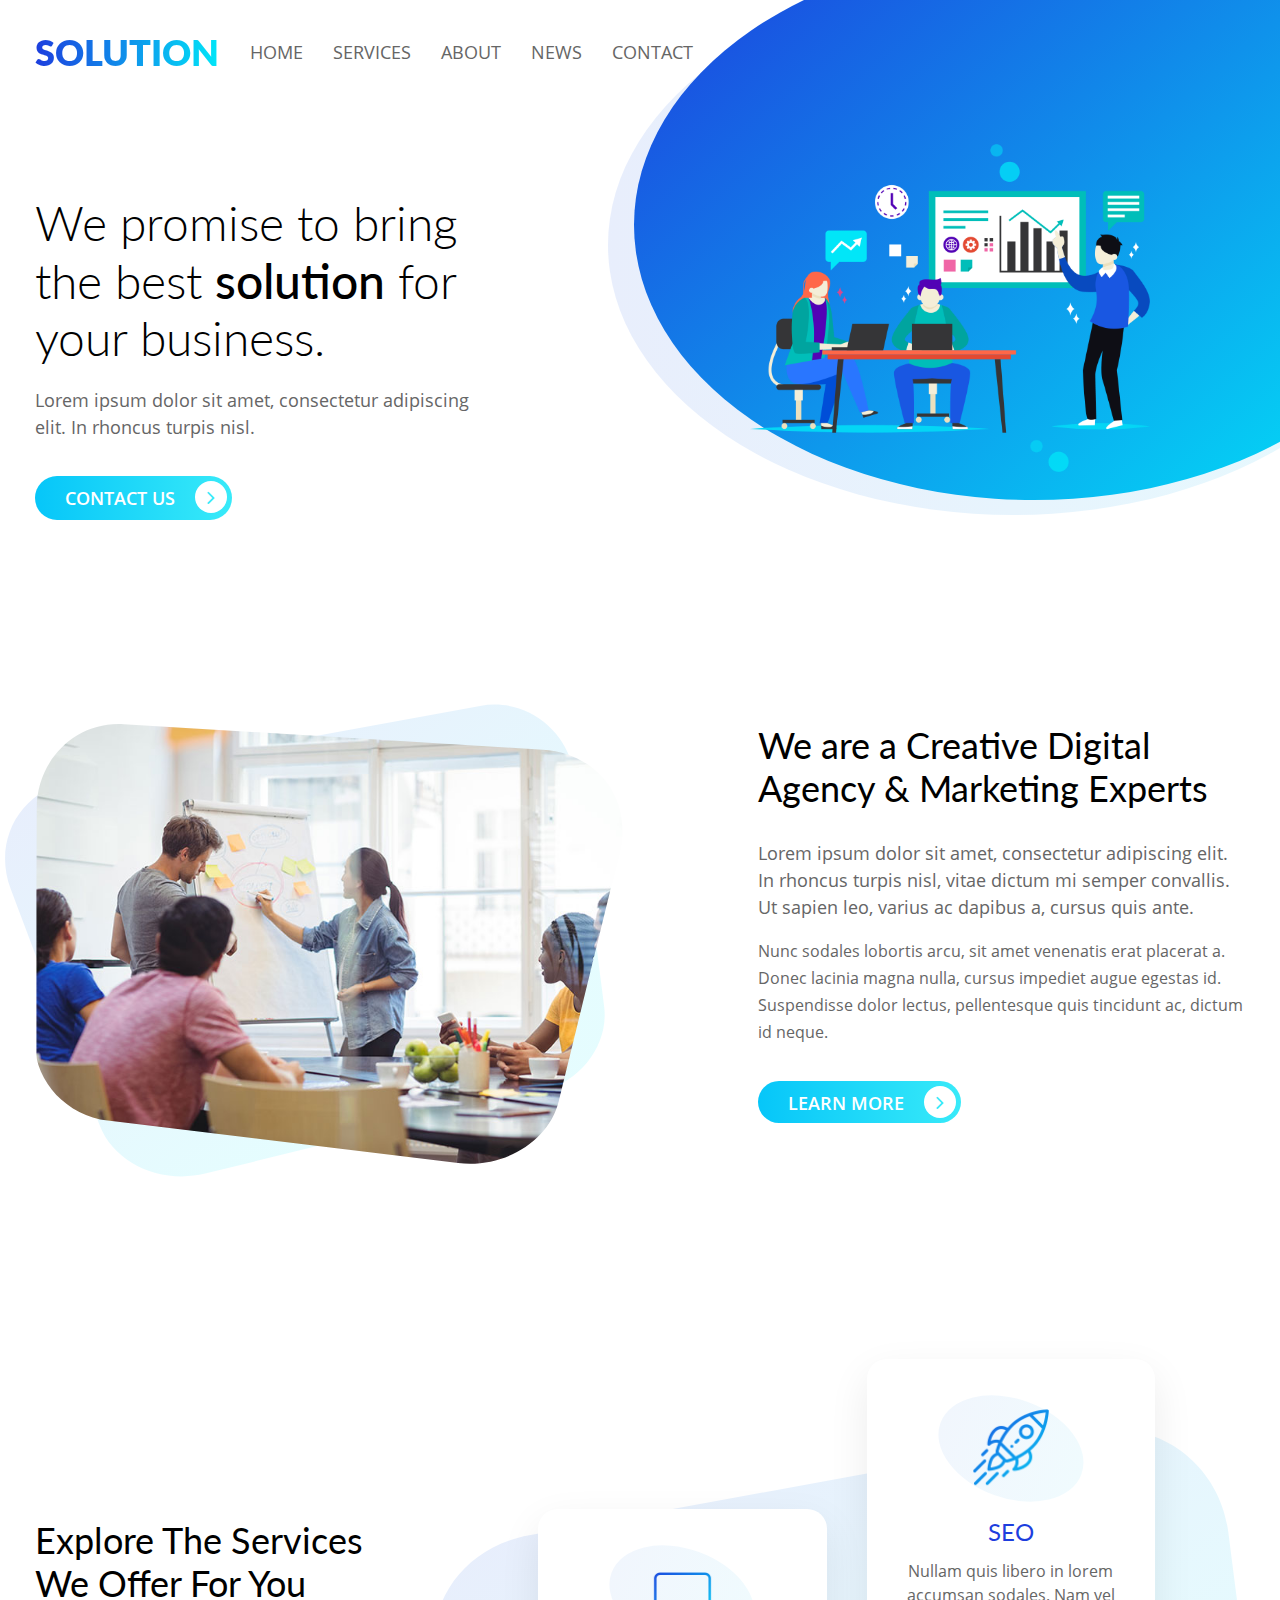
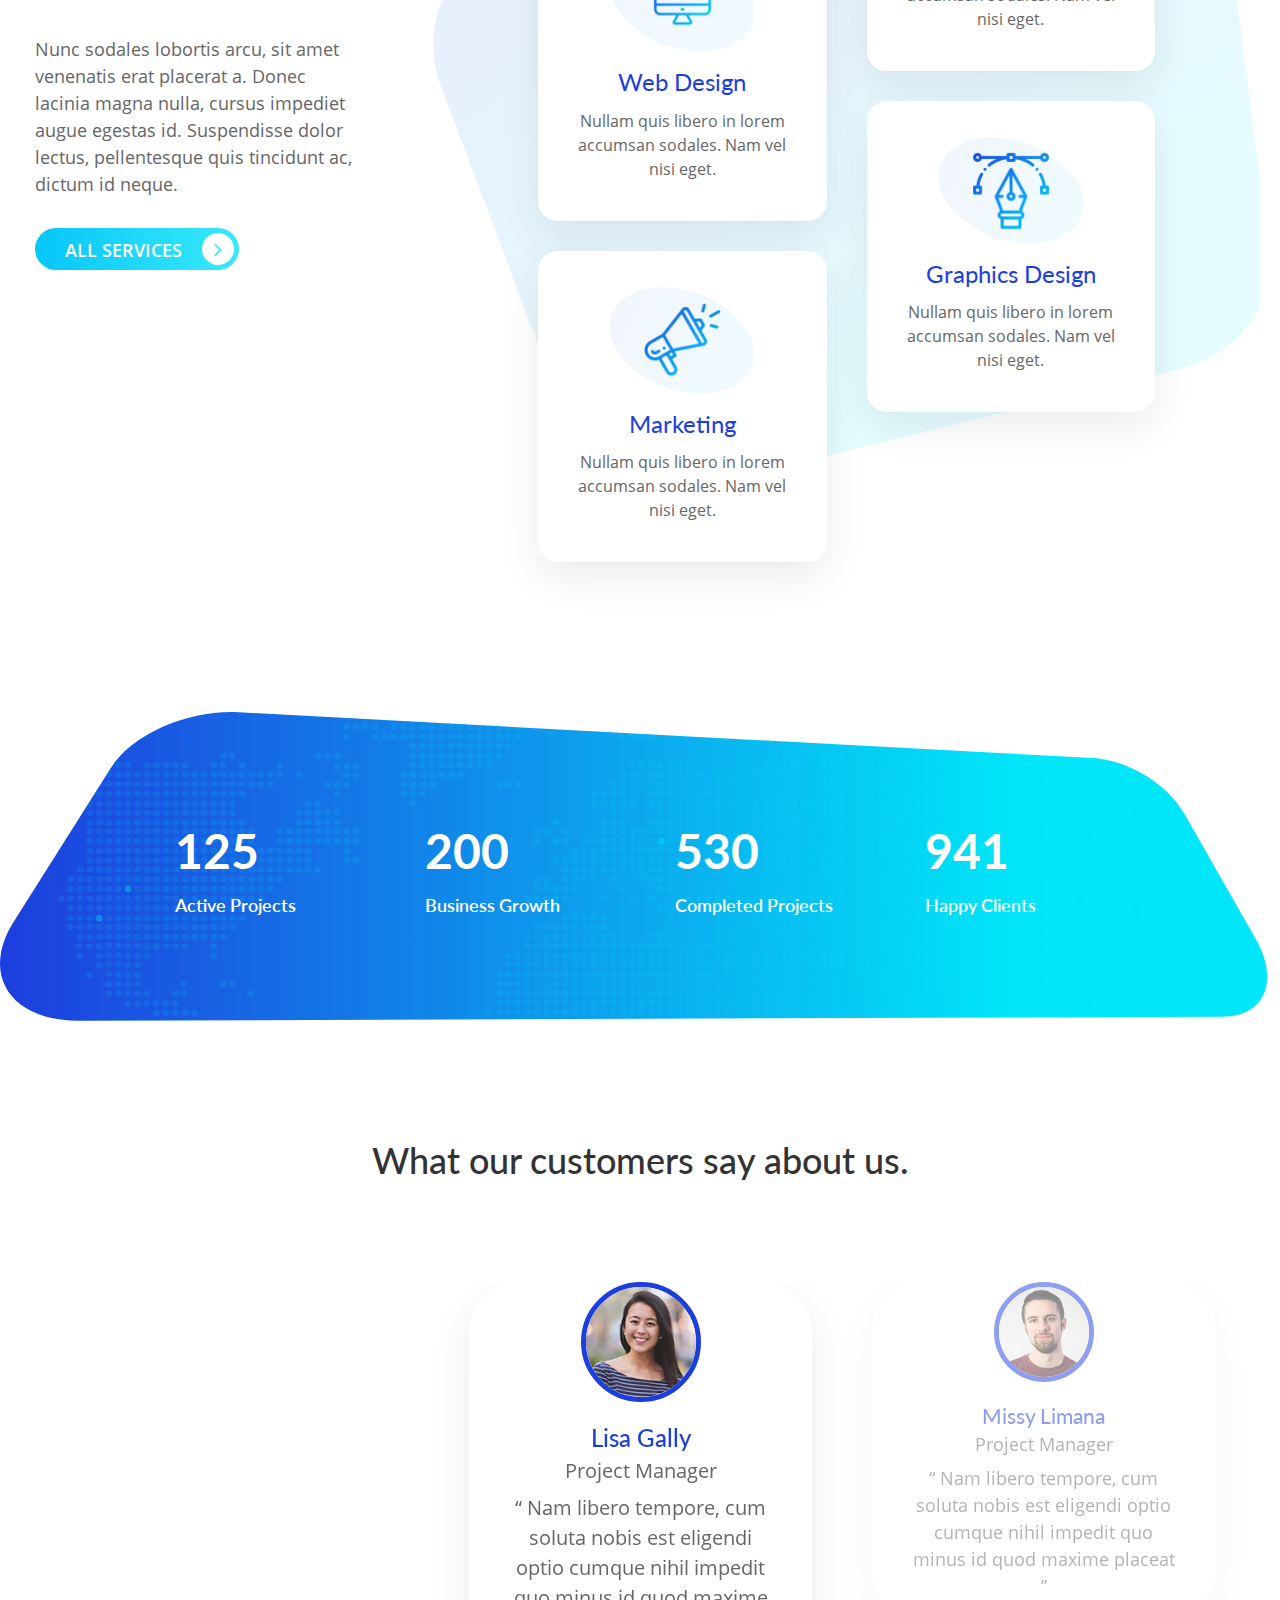
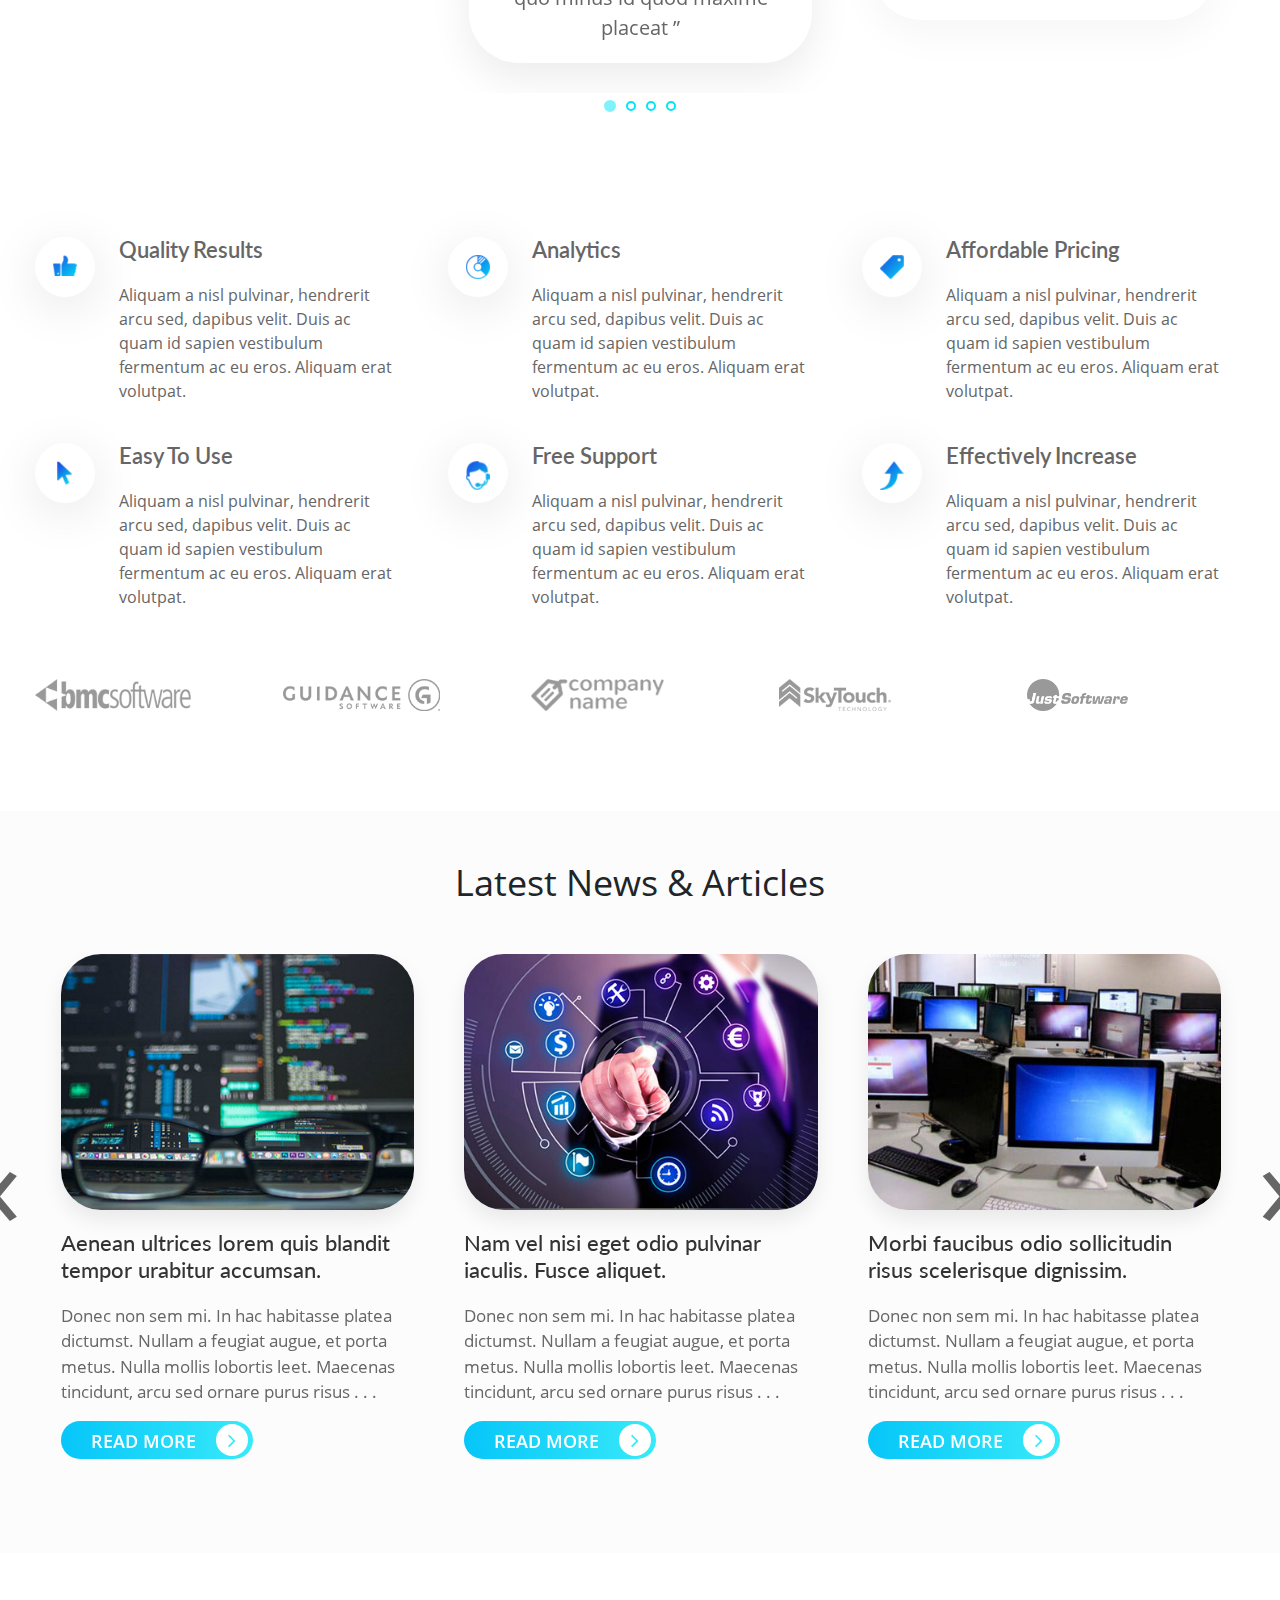
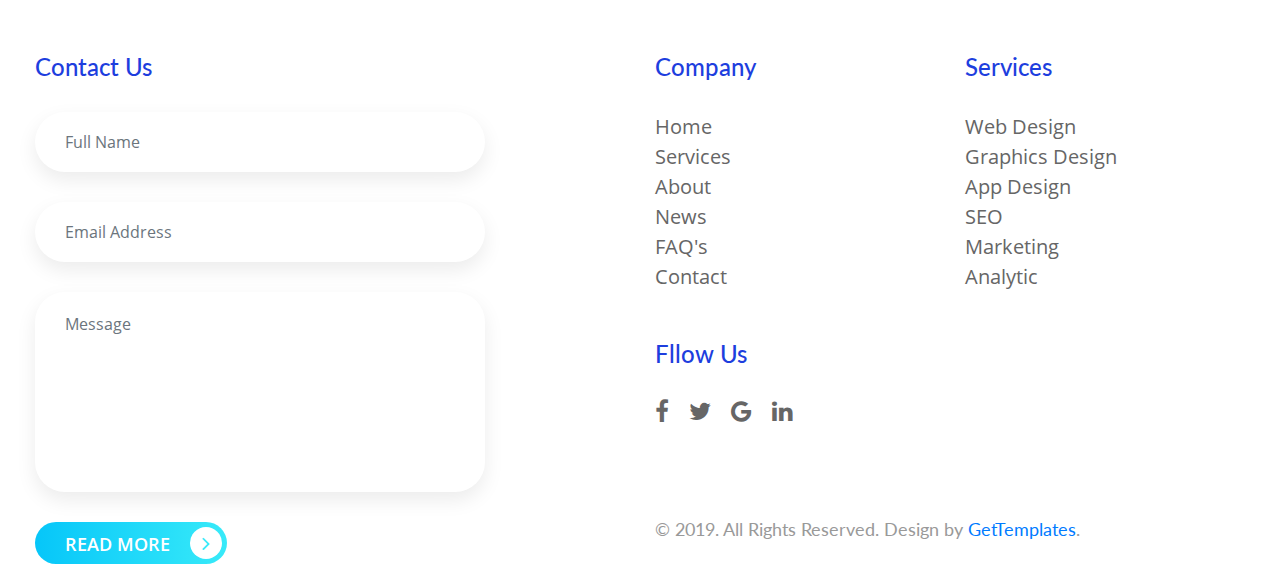
==== commit 216186f9: "#3" ====
--- a/index.html
+++ b/index.html
@@ -35,11 +35,12 @@
                 <li class="nav-item"><a class="nav-link" href="#news">News</a></li>
                 <li class="nav-item"><a class="nav-link" href="#contact">Contact</a></li>
             </ul>
+<!--             
             <form class="form-inline my-2 my-lg-0">
                 <a href="#" class="btn btn-outline-dark my-2 my-sm-0 mr-3 text-uppercase">login</a> <a href="#"
                                                                                                        class="btn btn-info my-2 my-sm-0 text-uppercase">sign
                 up</a>
-            </form>
+            </form> -->
         </div>
     </div>
 </nav>
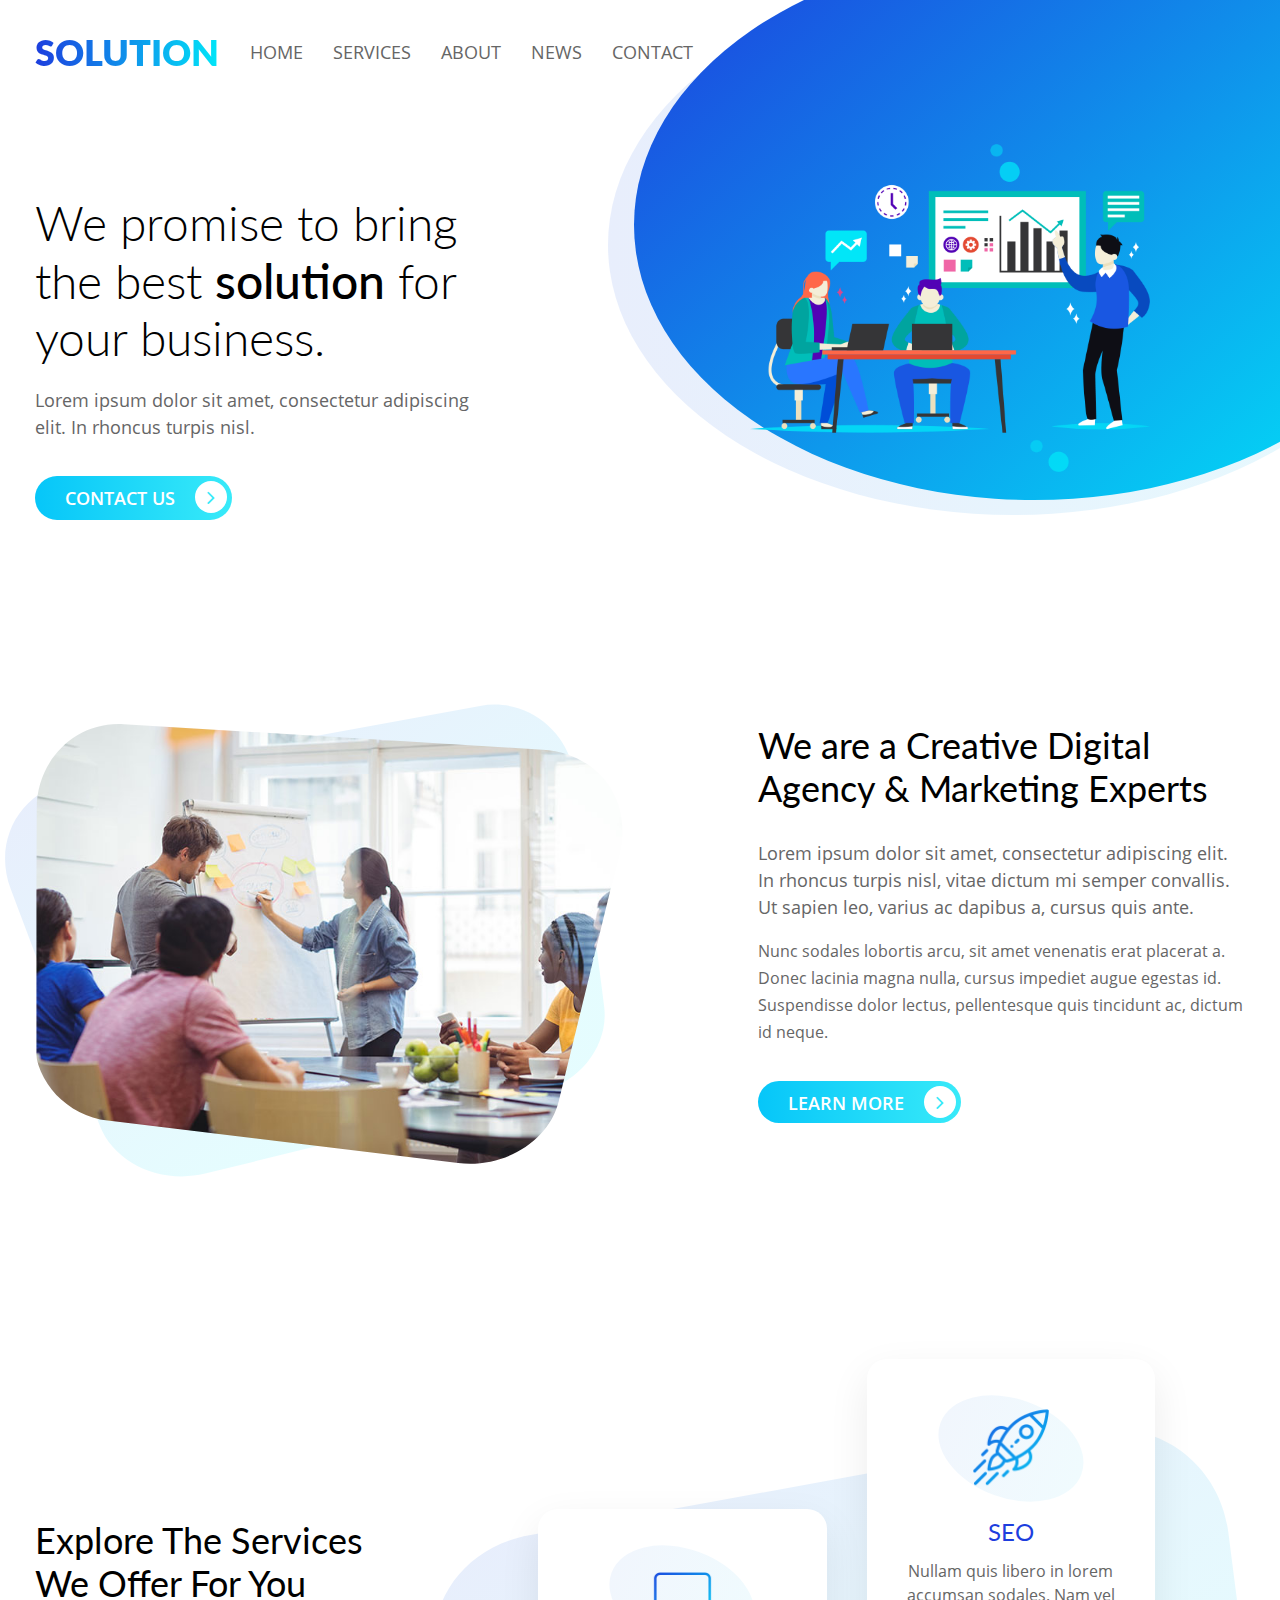
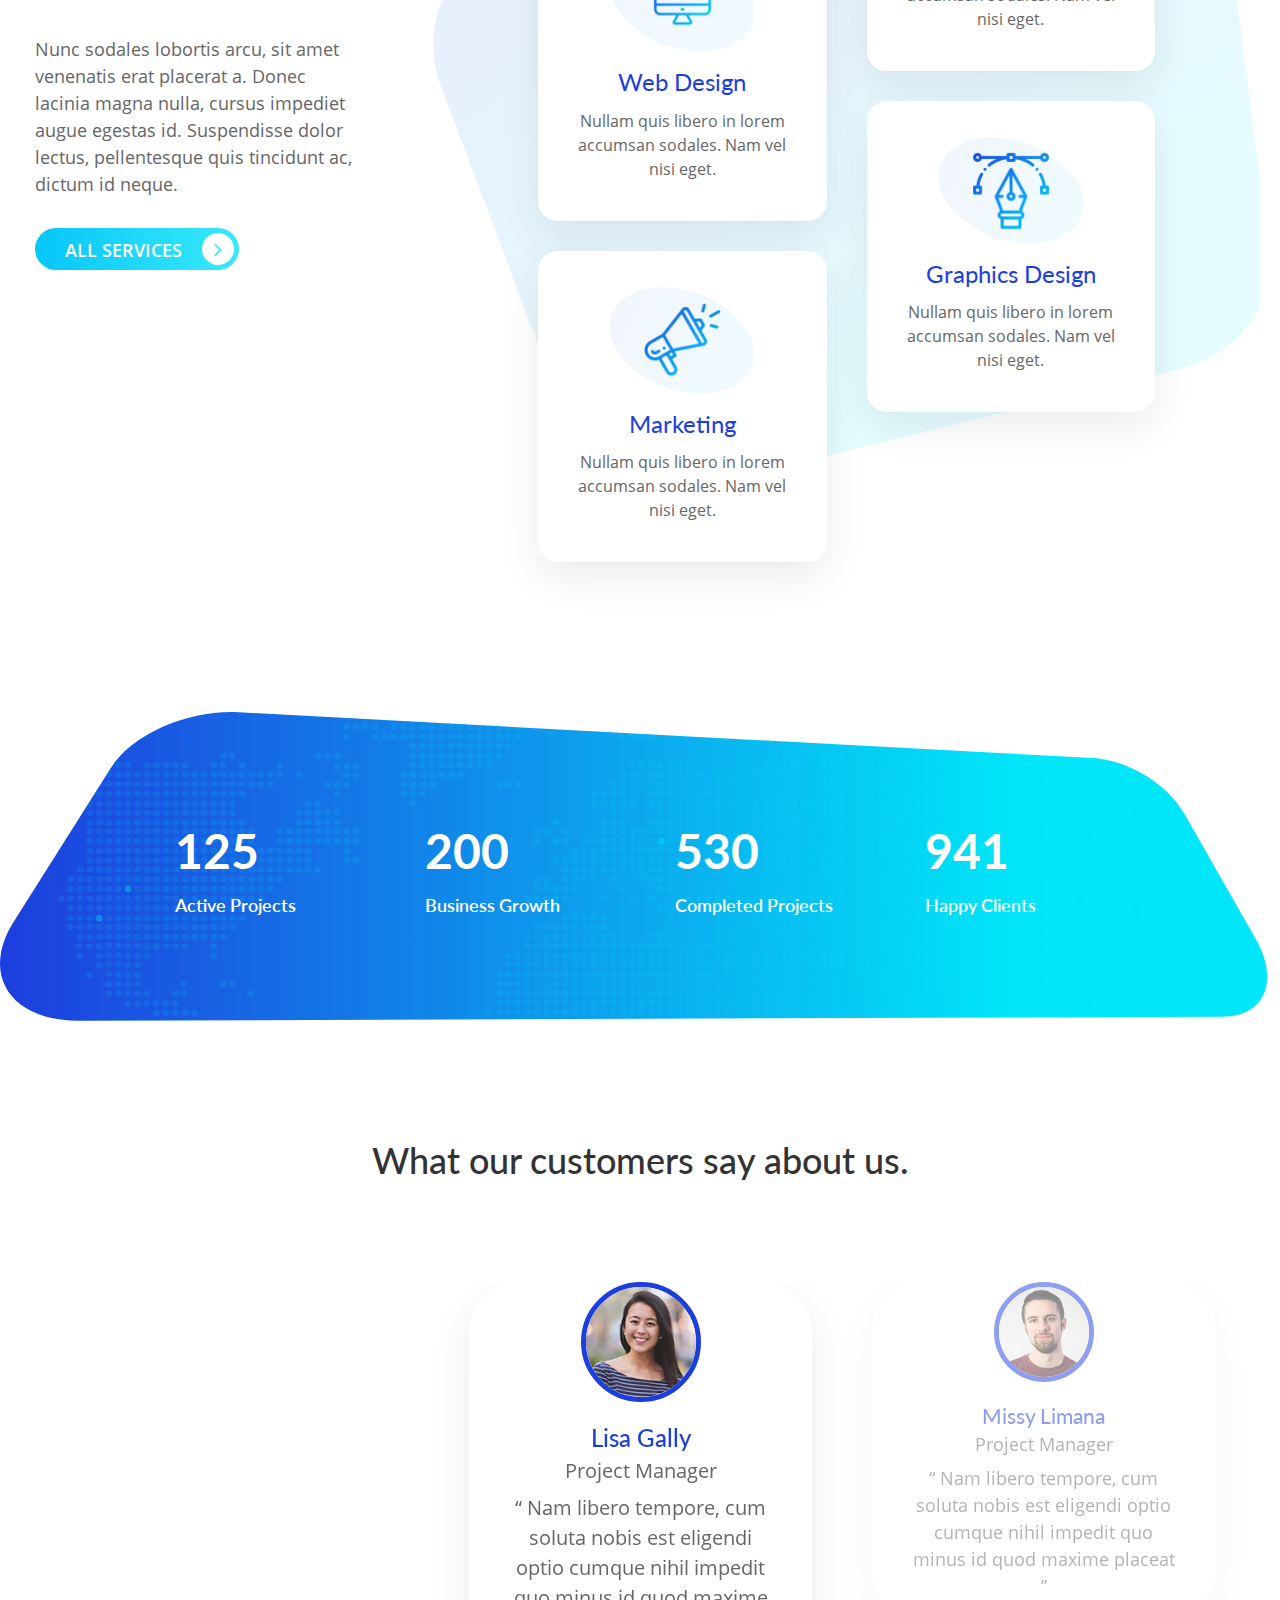
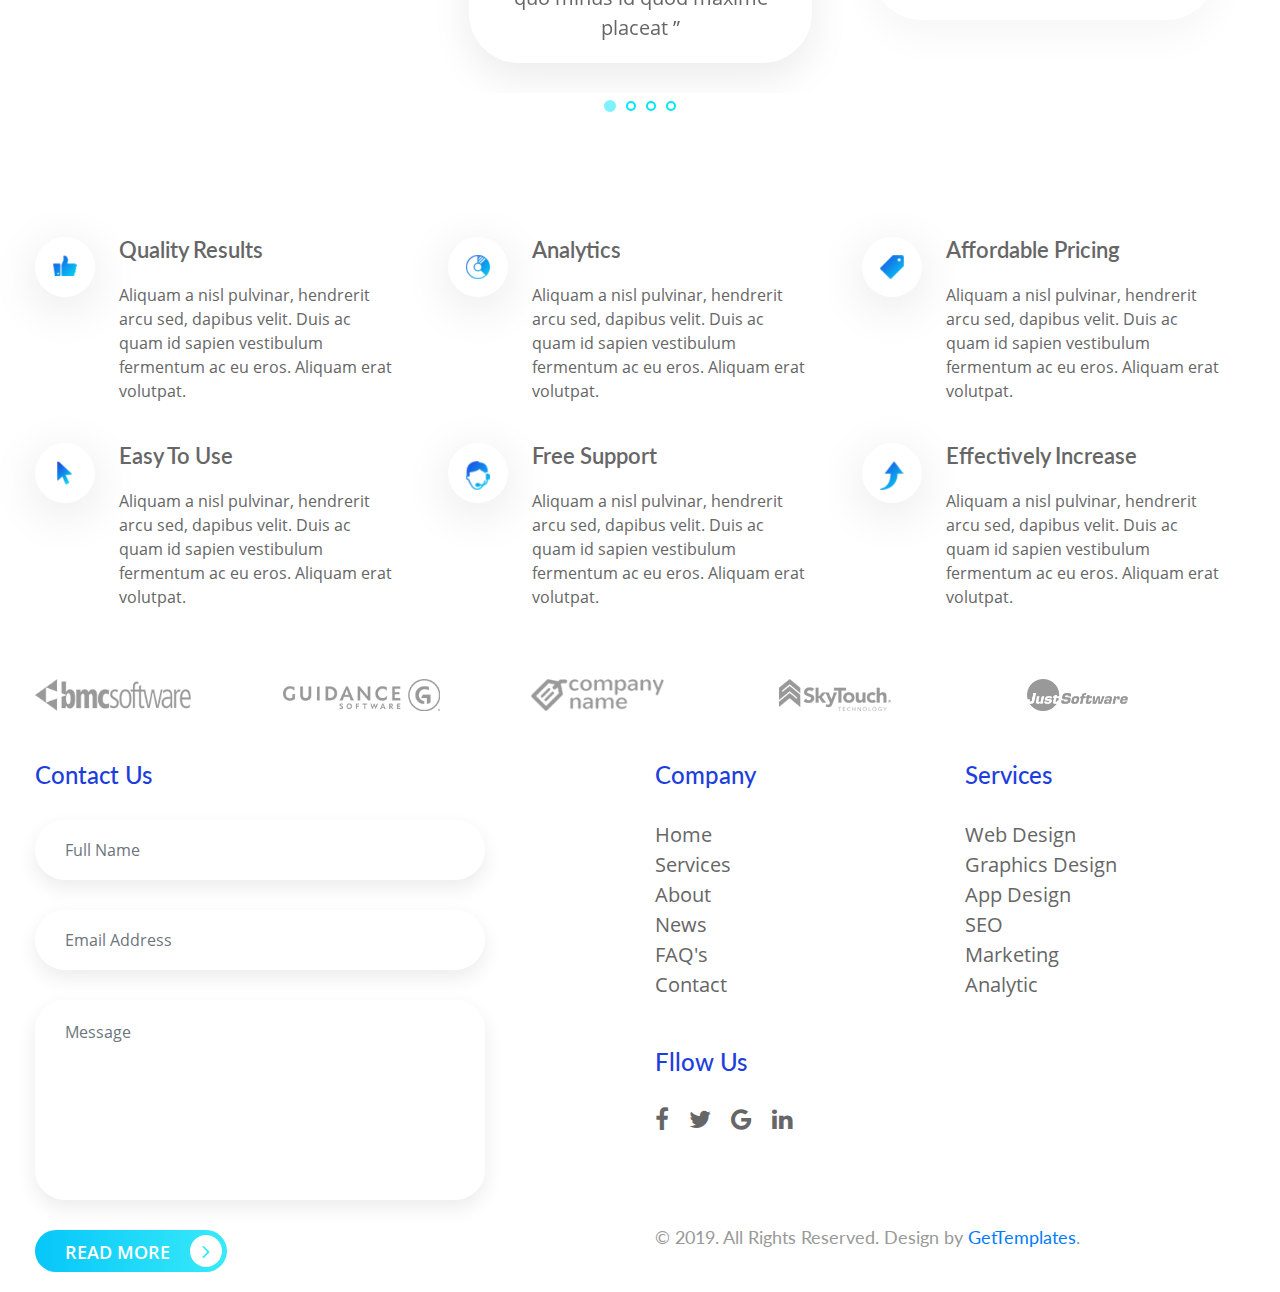
==== commit ac9e3400: "#4" ====
--- a/index.html
+++ b/index.html
@@ -347,79 +347,6 @@
         </div>
     </div>
 </div>
-<div class="container-fluid gtco-news" id="news">
-    <div class="container">
-        <h2>Latest News & Articles</h2>
-        <div class="owl-carousel owl-carousel2 owl-theme">
-            <div>
-                <div class="card text-center"><img class="card-img-top" src="images/news1.jpg" alt="">
-                    <div class="card-body text-left pr-0 pl-0">
-                        <h5>Aenean ultrices lorem quis blandit
-                            tempor urabitur accumsan. </h5>
-                        <p class="card-text">Donec non sem mi. In hac habitasse platea dictumst. Nullam a feugiat augue,
-                            et porta metus. Nulla mollis lobortis leet. Maecenas tincidunt, arcu sed ornare purus risus
-                            . . . </p>
-                        <a href="#">READ MORE <i class="fa fa-angle-right" aria-hidden="true"></i></a></div>
-                </div>
-            </div>
-            <div>
-                <div class="card text-center"><img class="card-img-top" src="images/news2.jpg" alt="">
-                    <div class="card-body text-left pr-0 pl-0">
-                        <h5> Nam vel nisi eget odio pulvinar
-                            iaculis. Fusce aliquet. </h5>
-                        <p class="card-text">Donec non sem mi. In hac habitasse platea dictumst. Nullam a feugiat augue,
-                            et porta metus. Nulla mollis lobortis leet. Maecenas tincidunt, arcu sed ornare purus risus
-                            . . . </p>
-                        <a href="#">READ MORE <i class="fa fa-angle-right" aria-hidden="true"></i></a></div>
-                </div>
-            </div>
-            <div>
-                <div class="card text-center"><img class="card-img-top" src="images/news3.jpg" alt="">
-                    <div class="card-body text-left pr-0 pl-0">
-                        <h5>Morbi faucibus odio sollicitudin
-                            risus scelerisque dignissim. </h5>
-                        <p class="card-text">Donec non sem mi. In hac habitasse platea dictumst. Nullam a feugiat augue,
-                            et porta metus. Nulla mollis lobortis leet. Maecenas tincidunt, arcu sed ornare purus risus
-                            . . . </p>
-                        <a href="#">READ MORE <i class="fa fa-angle-right" aria-hidden="true"></i></a></div>
-                </div>
-            </div>
-            <div>
-                <div class="card text-center"><img class="card-img-top" src="images/news1.jpg" alt="">
-                    <div class="card-body text-left pr-0 pl-0">
-                        <h5>Aenean ultrices lorem quis blandit
-                            tempor urabitur accumsan. </h5>
-                        <p class="card-text">Donec non sem mi. In hac habitasse platea dictumst. Nullam a feugiat augue,
-                            et porta metus. Nulla mollis lobortis leet. Maecenas tincidunt, arcu sed ornare purus risus
-                            . . . </p>
-                        <a href="#">READ MORE <i class="fa fa-angle-right" aria-hidden="true"></i></a></div>
-                </div>
-            </div>
-            <div>
-                <div class="card text-center"><img class="card-img-top" src="images/news2.jpg" alt="">
-                    <div class="card-body text-left pr-0 pl-0">
-                        <h5> Nam vel nisi eget odio pulvinar
-                            iaculis. Fusce aliquet. </h5>
-                        <p class="card-text">Donec non sem mi. In hac habitasse platea dictumst. Nullam a feugiat augue,
-                            et porta metus. Nulla mollis lobortis leet. Maecenas tincidunt, arcu sed ornare purus risus
-                            . . . </p>
-                        <a href="#">READ MORE <i class="fa fa-angle-right" aria-hidden="true"></i></a></div>
-                </div>
-            </div>
-            <div>
-                <div class="card text-center"><img class="card-img-top" src="images/news3.jpg" alt="">
-                    <div class="card-body text-left pr-0 pl-0">
-                        <h5>Morbi faucibus odio sollicitudin
-                            risus scelerisque dignissim. </h5>
-                        <p class="card-text">Donec non sem mi. In hac habitasse platea dictumst. Nullam a feugiat augue,
-                            et porta metus. Nulla mollis lobortis leet. Maecenas tincidunt, arcu sed ornare purus risus
-                            . . . </p>
-                        <a href="#">READ MORE <i class="fa fa-angle-right" aria-hidden="true"></i></a></div>
-                </div>
-            </div>
-        </div>
-    </div>
-</div>
 <footer class="container-fluid" id="gtco-footer">
     <div class="container">
         <div class="row">
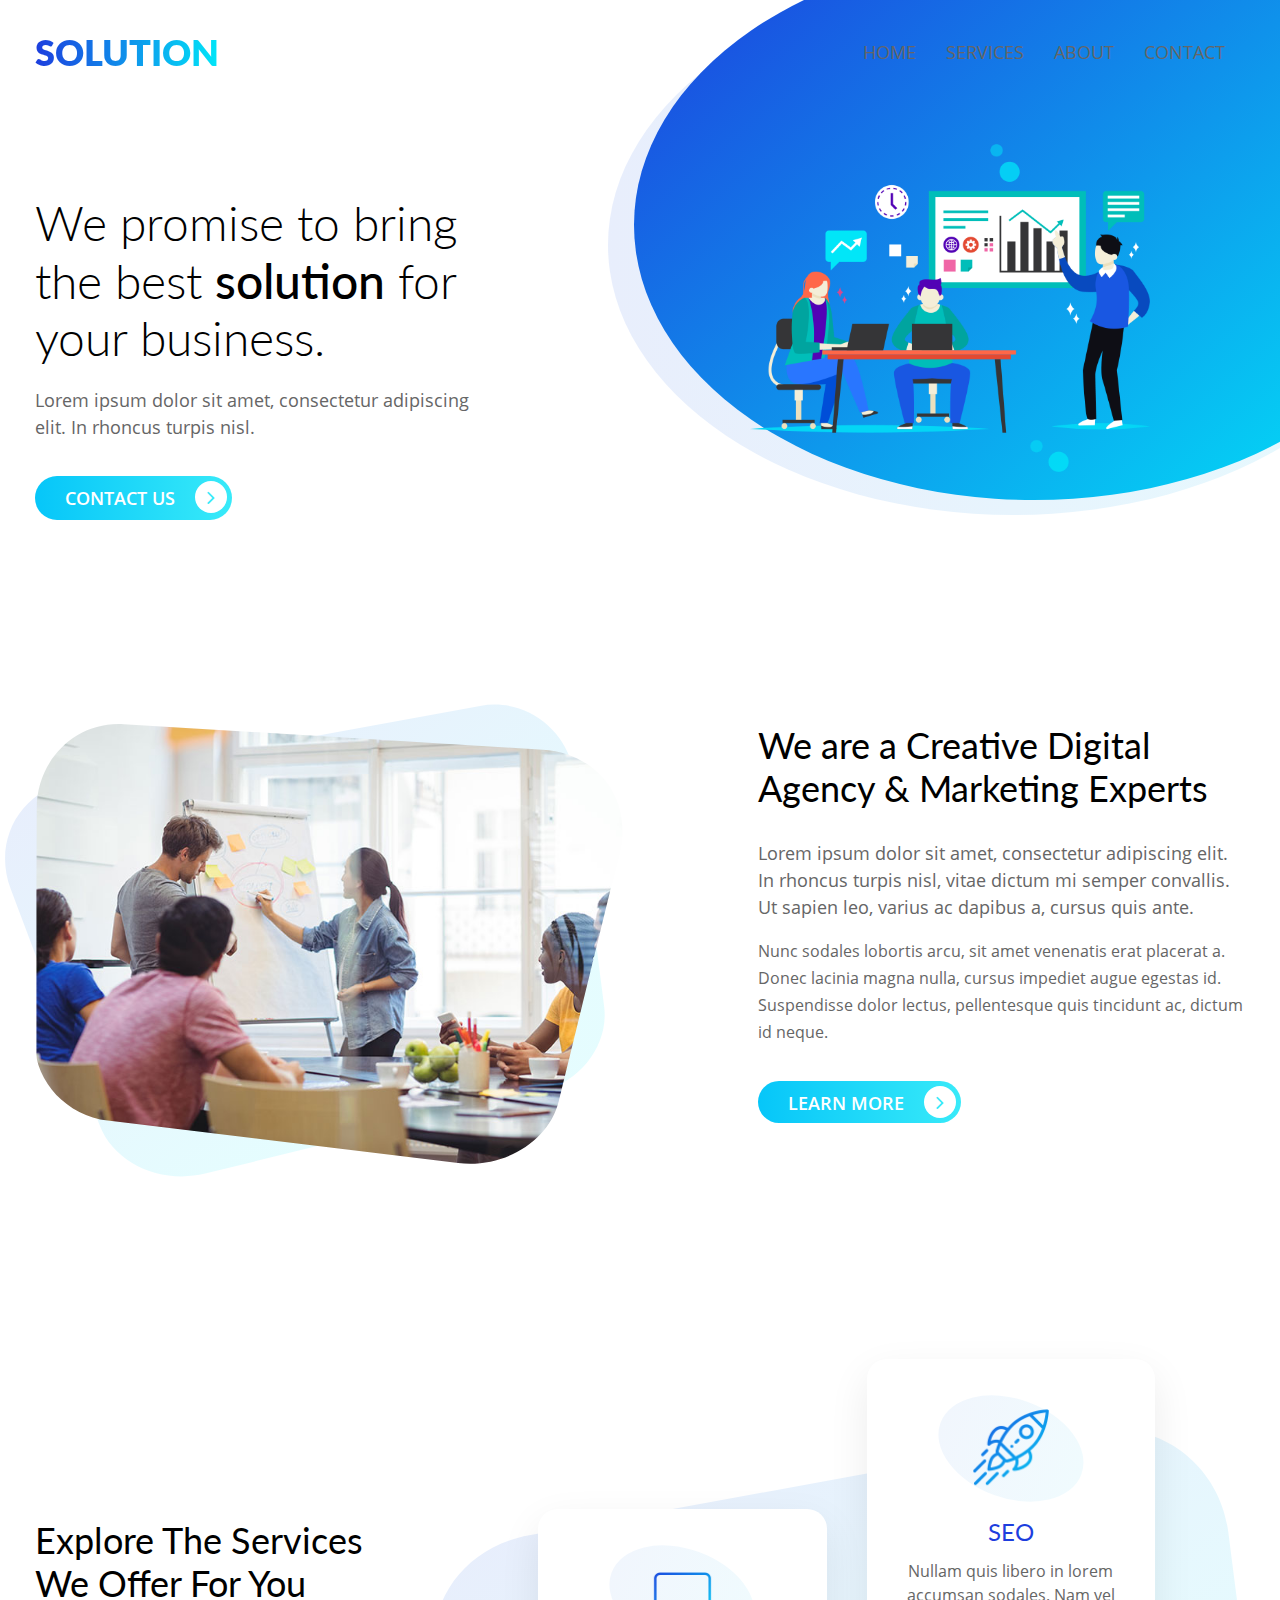
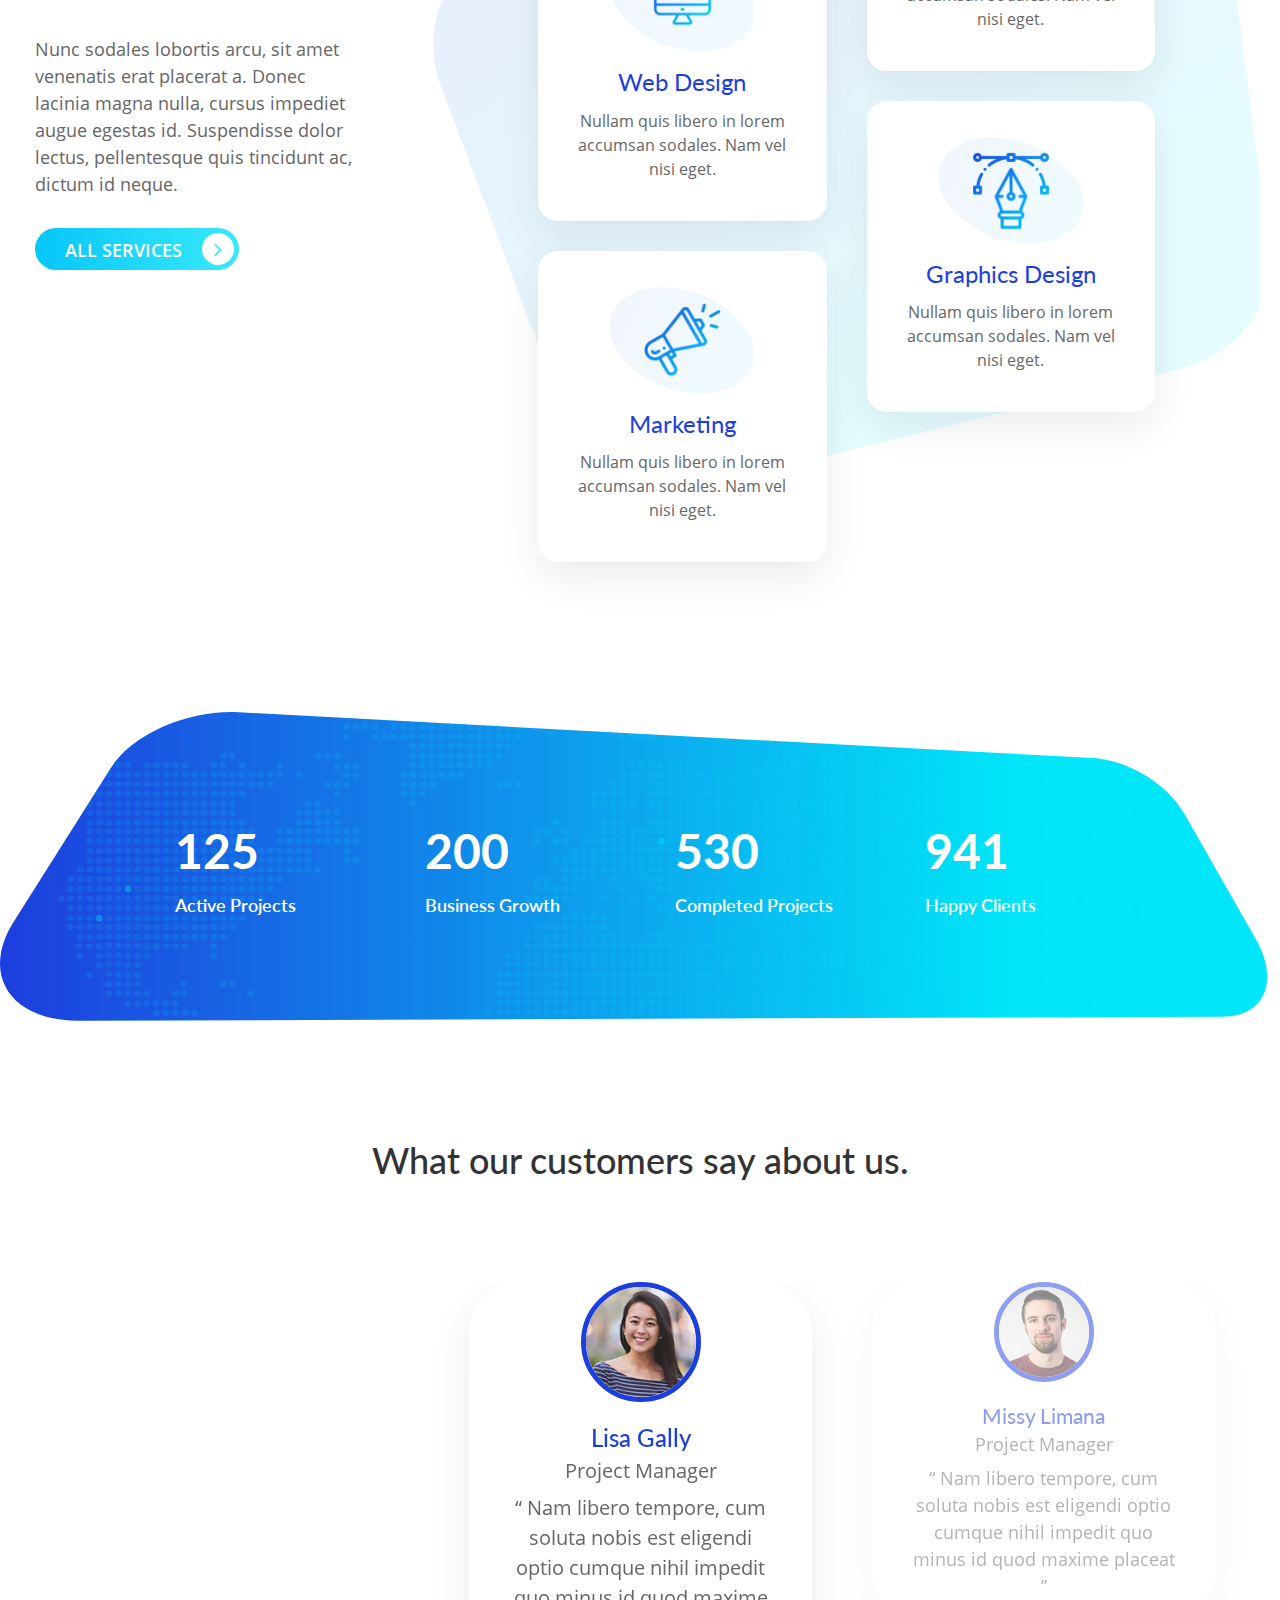
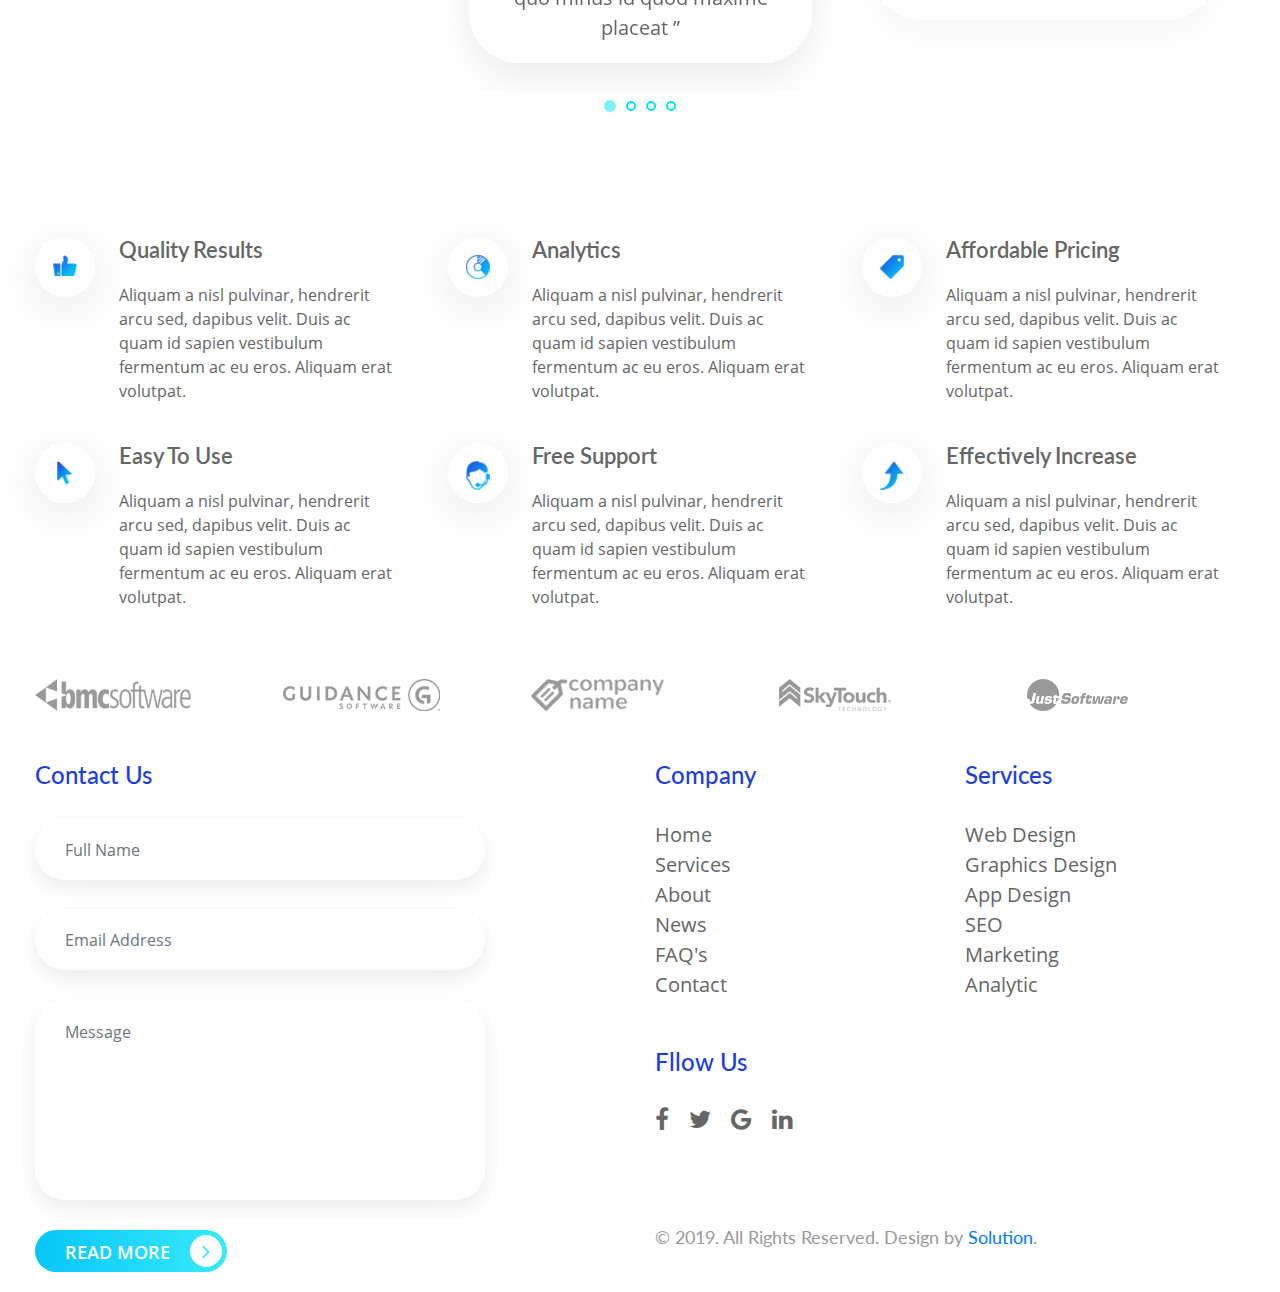
==== commit 3a5f99ab: "#5" ====
--- a/index.html
+++ b/index.html
@@ -32,7 +32,7 @@
                 <li class="nav-item"><a class="nav-link" href="#">Home</a></li>
                 <li class="nav-item"><a class="nav-link" href="#services">Services</a></li>
                 <li class="nav-item"><a class="nav-link" href="#about">About</a></li>
-                <li class="nav-item"><a class="nav-link" href="#news">News</a></li>
+                <!-- <li class="nav-item"><a class="nav-link" href="#news">News</a></li> -->
                 <li class="nav-item"><a class="nav-link" href="#contact">Contact</a></li>
             </ul>
 <!--             
@@ -393,7 +393,7 @@
                         </ul>
                     </div>
                     <div class="col-12">
-                        <p>&copy; 2019. All Rights Reserved. Design by <a href="https://gettemplates.co" target="_blank">GetTemplates</a>.</p>
+                        <p>&copy; 2019. All Rights Reserved. Design by <a href="#" target="_blank">Solution</a>.</p>
                     </div>
                 </div>
             </div>
--- a/css/style.css
+++ b/css/style.css
@@ -1,7 +1,12 @@
-/*
- * Solution by GetTemplates.co
- * URL: https://GetTemplates.co
- */
+/* new css */
+#my-nav{
+  position: absolute;
+  right: 40px;
+  
+}
+
+
+
 @font-face {
   font-family: "Lato-Regular";
   src: url(../fonts/Lato-Regular.ttf);
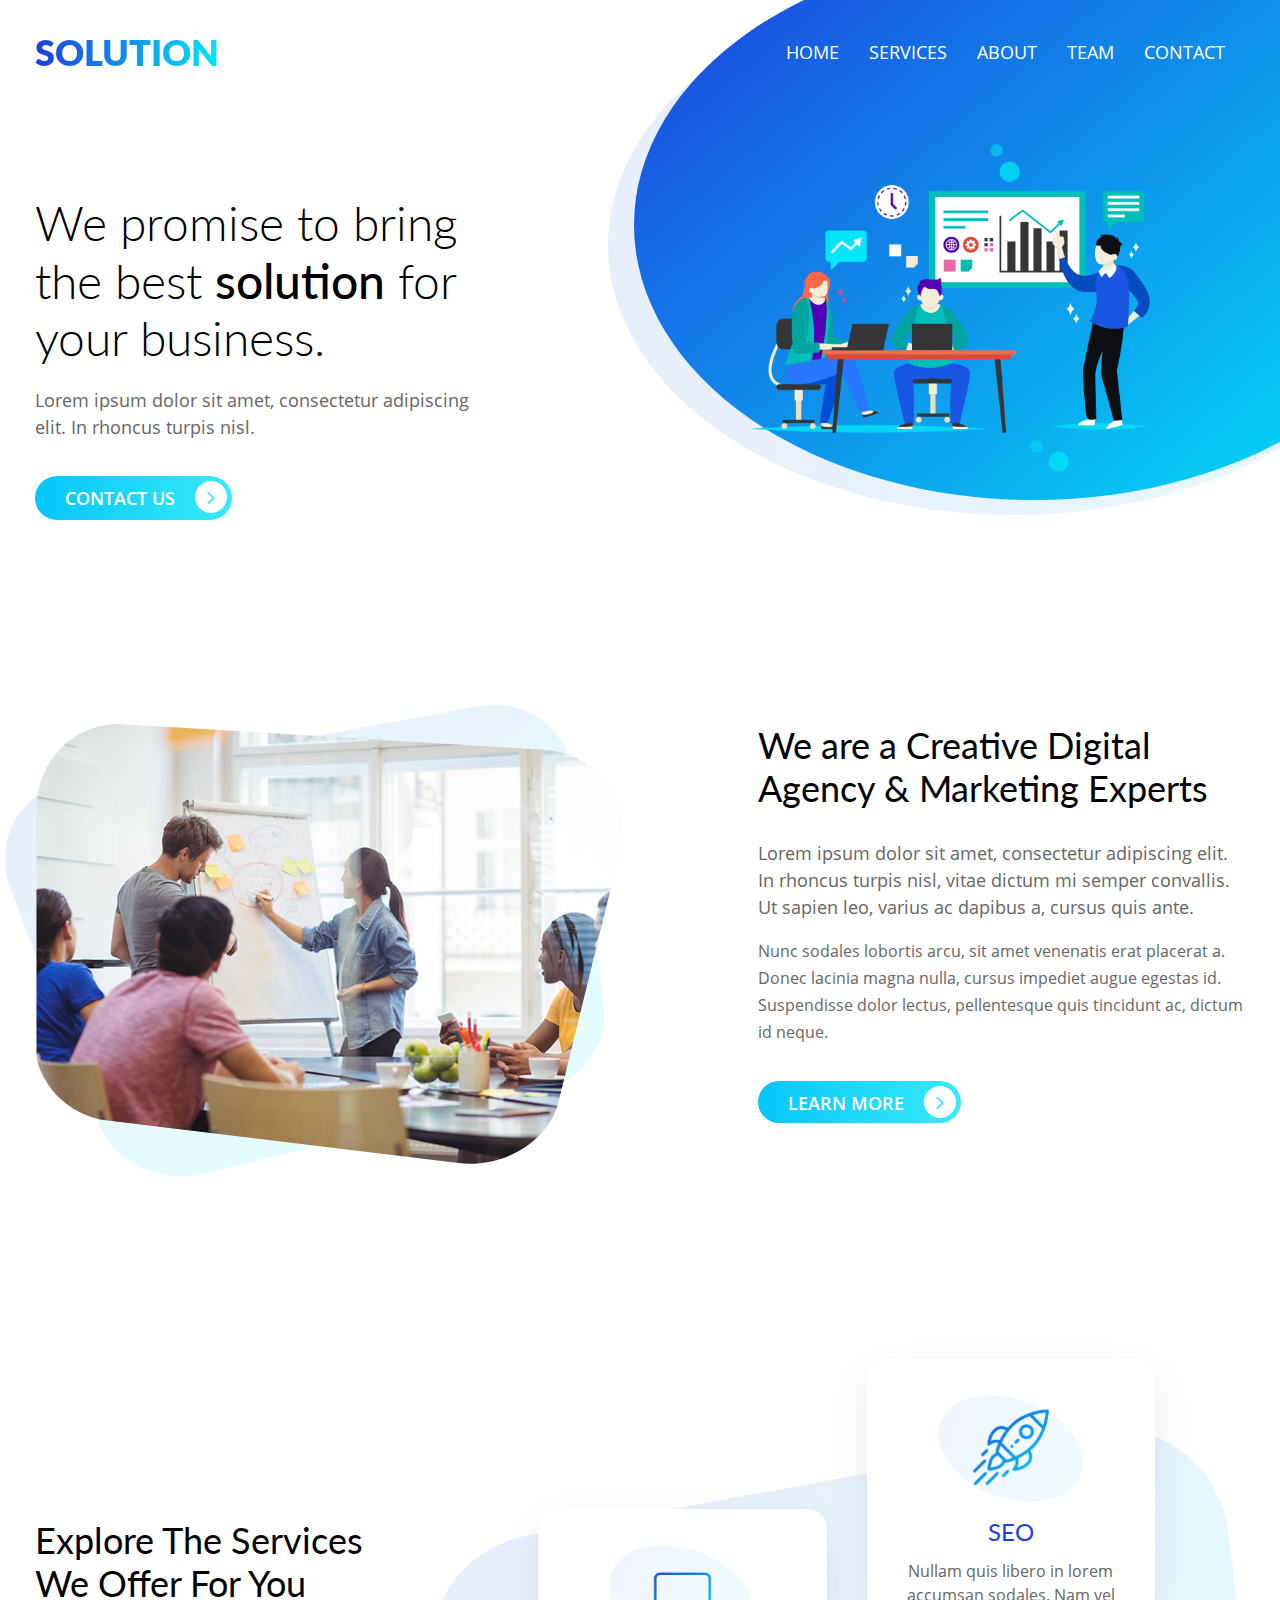
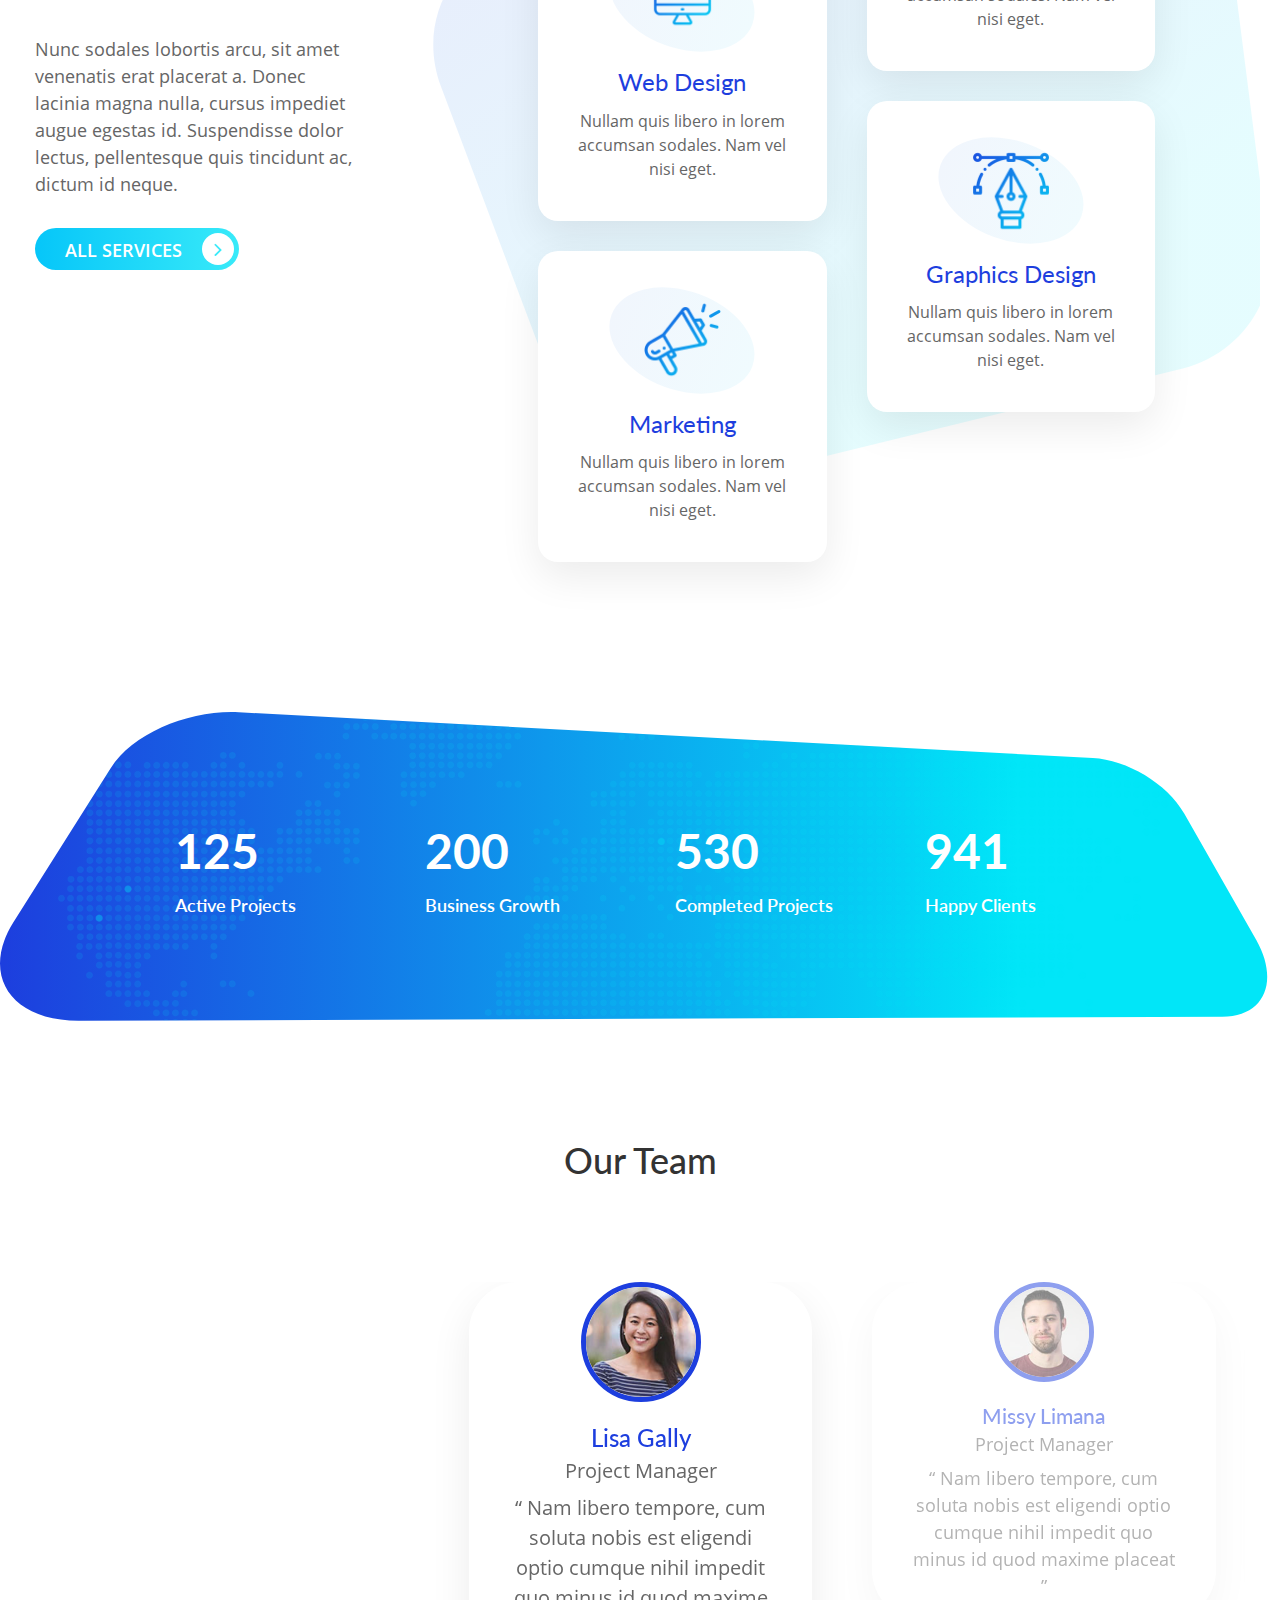
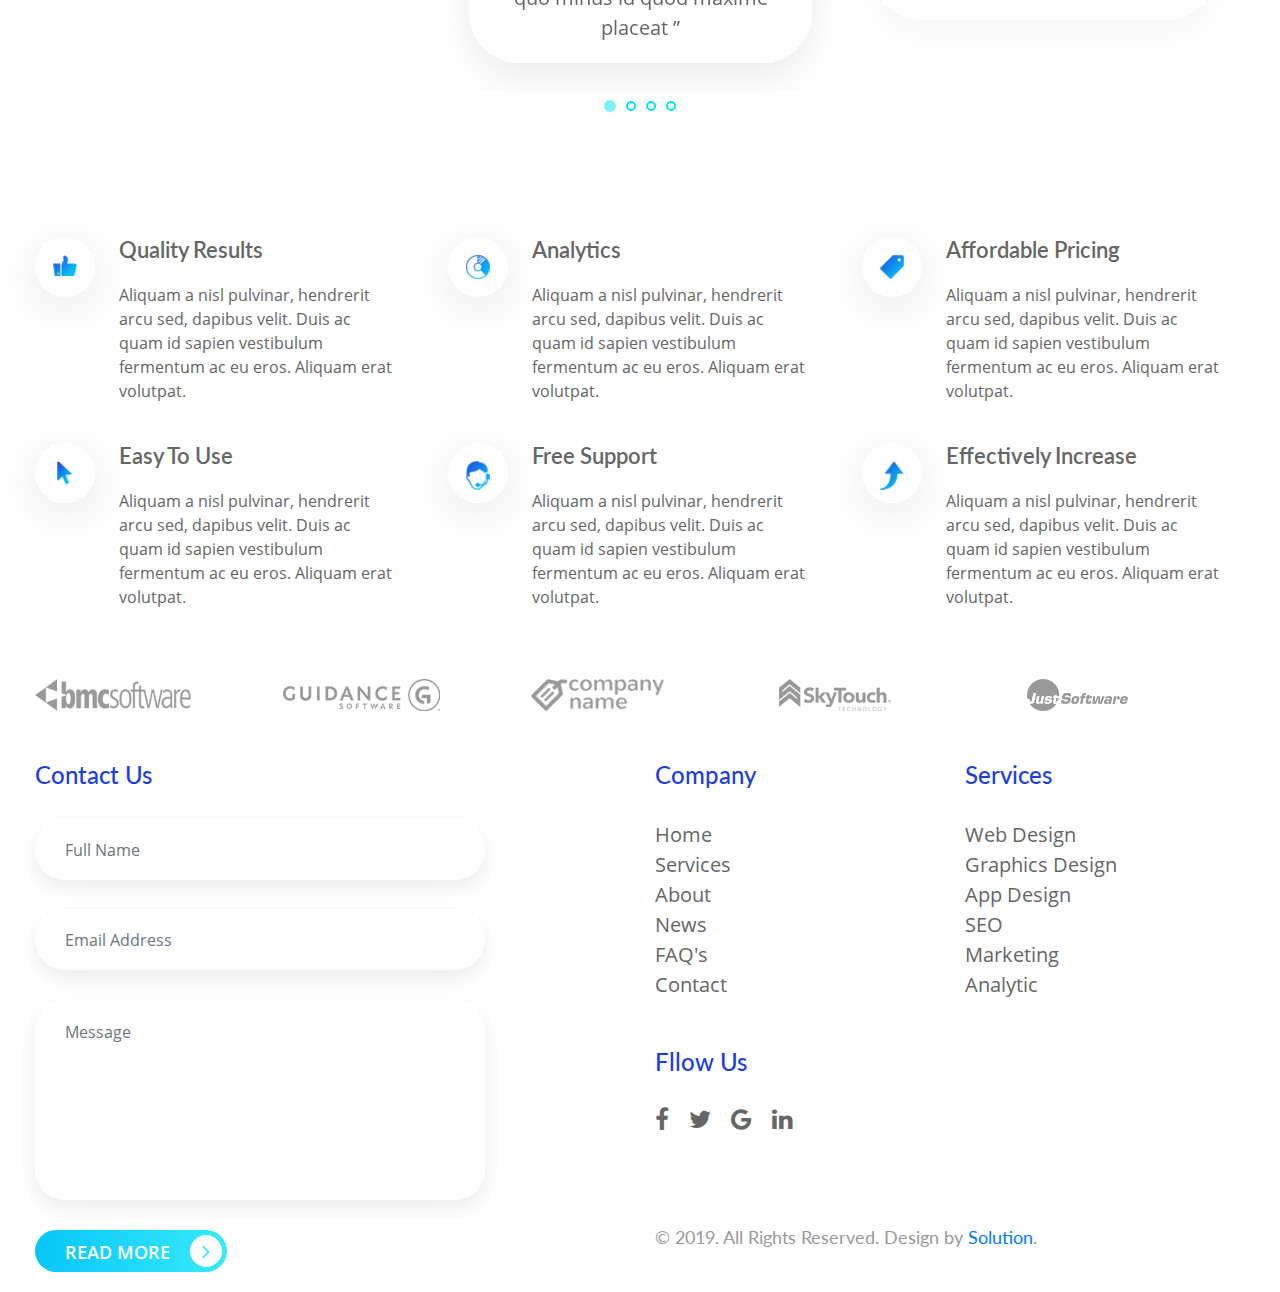
==== commit 4851e949: "#6" ====
--- a/index.html
+++ b/index.html
@@ -32,7 +32,7 @@
                 <li class="nav-item"><a class="nav-link" href="#">Home</a></li>
                 <li class="nav-item"><a class="nav-link" href="#services">Services</a></li>
                 <li class="nav-item"><a class="nav-link" href="#about">About</a></li>
-                <!-- <li class="nav-item"><a class="nav-link" href="#news">News</a></li> -->
+                <li class="nav-item"><a class="nav-link" href="#team">Team</a></li>
                 <li class="nav-item"><a class="nav-link" href="#contact">Contact</a></li>
             </ul>
 <!--             
@@ -52,7 +52,7 @@
                     the best <span>solution</span> for
                     your business. </h1>
                 <p> Lorem ipsum dolor sit amet, consectetur adipiscing elit. In rhoncus turpis nisl. </p>
-                <a href="#">Contact Us <i class="fa fa-angle-right" aria-hidden="true"></i></a></div>
+                <a href="#contact">Contact Us <i class="fa fa-angle-right" aria-hidden="true"></i></a></div>
             <div class="col-md-6">
                 <div class="card"><img class="card-img-top img-fluid" src="images/banner-img.png" alt=""></div>
             </div>
@@ -237,7 +237,7 @@
 </div>
 <div class="container-fluid gtco-testimonials">
     <div class="container">
-        <h2>What our customers say about us.</h2>
+        <h2 id="team">Our Team</h2>
         <div class="owl-carousel owl-carousel1 owl-theme">
             <div>
                 <div class="card text-center"><img class="card-img-top" src="images/customer1.jpg" alt="">
--- a/css/style.css
+++ b/css/style.css
@@ -2,10 +2,17 @@
 #my-nav{
   position: absolute;
   right: 40px;
-  
-}
-
-
+}
+#gtco-main-nav .navbar-nav li a{
+  color: white !important;
+
+}
+
+
+#gtco-main-nav .navbar-nav li a:hover{
+  color: #d3c7c766 !important;
+
+}
 
 @font-face {
   font-family: "Lato-Regular";
